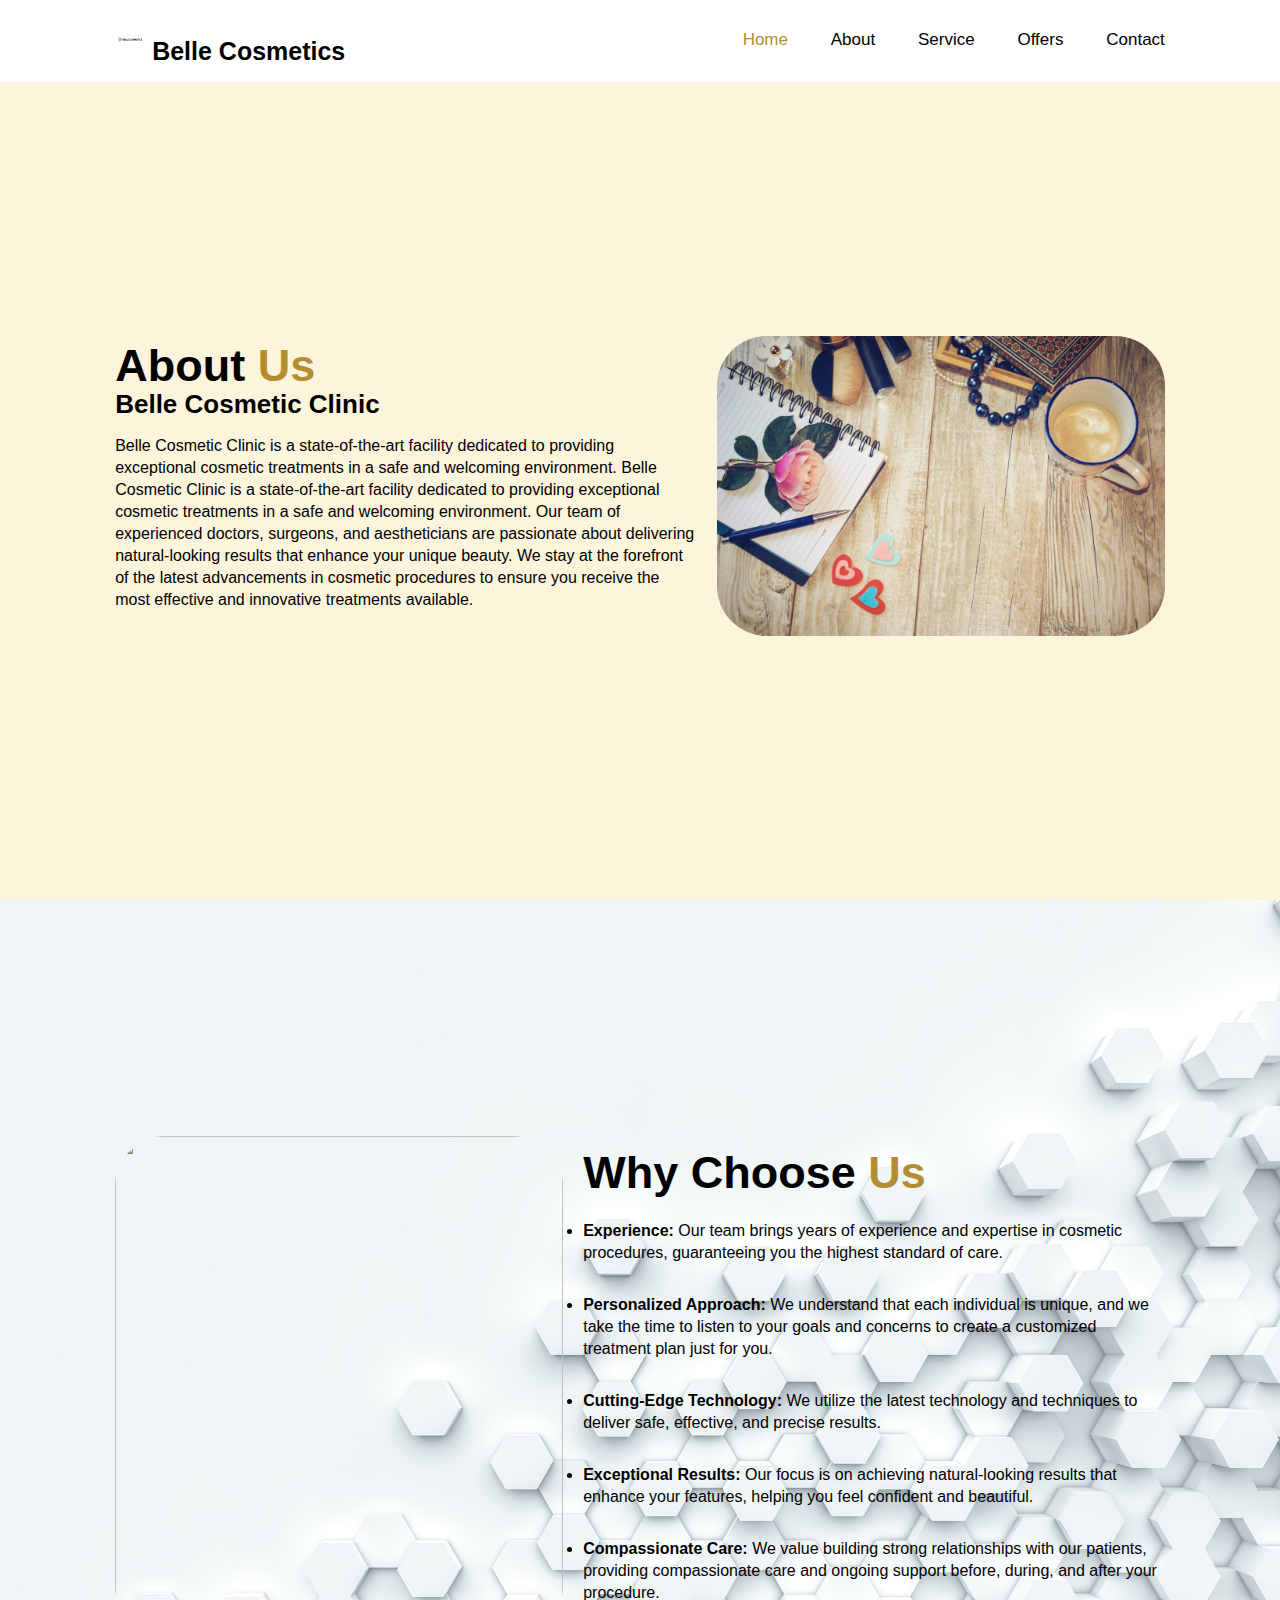
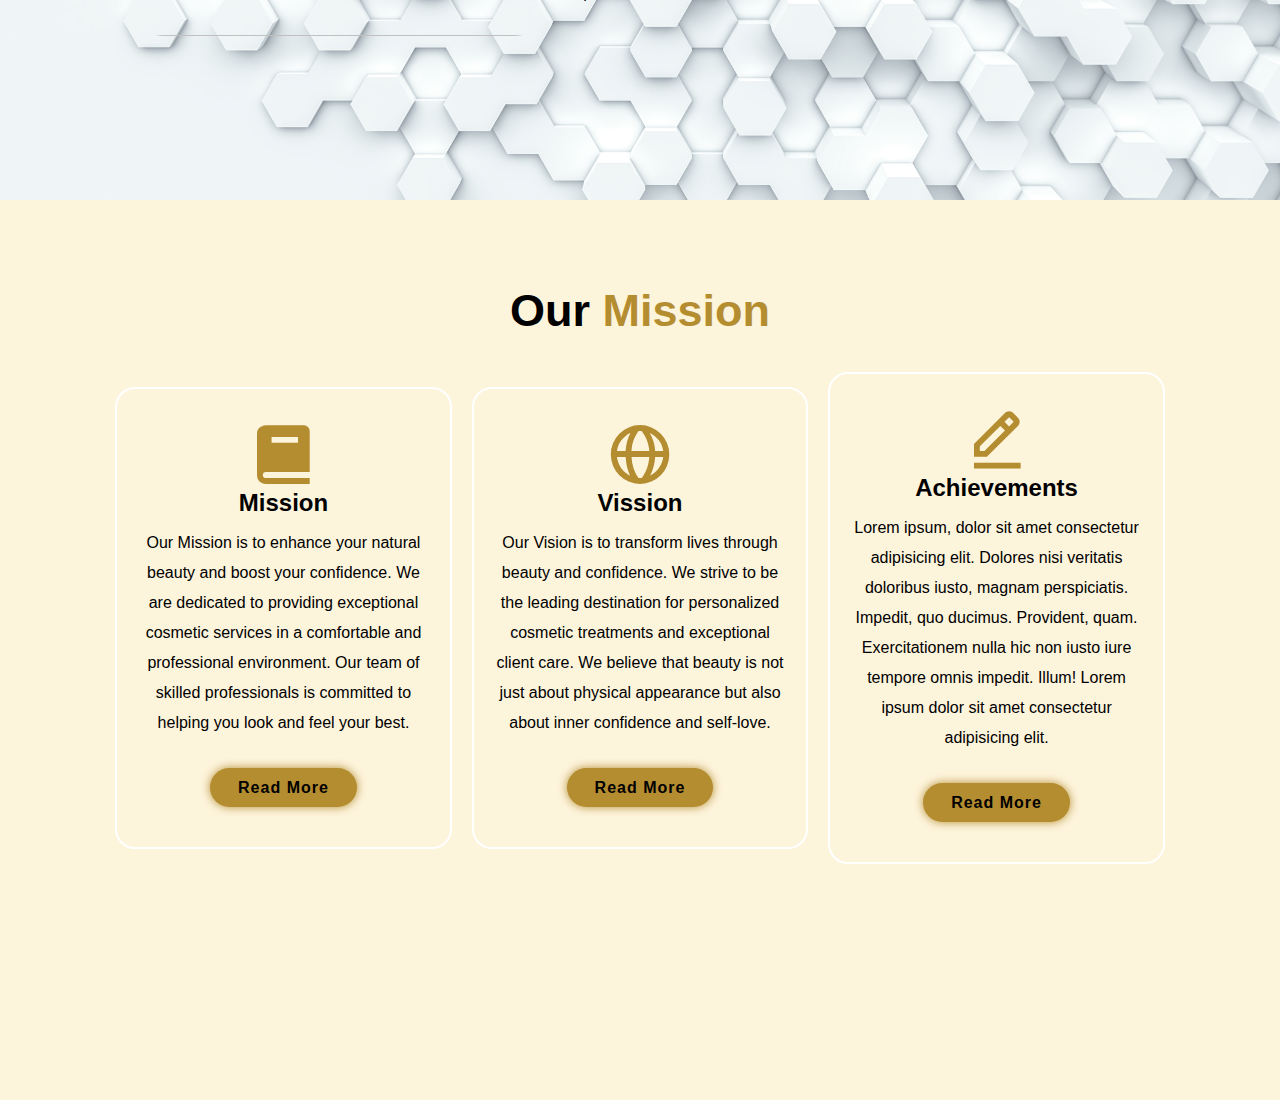
==== about.html @ c2bfbebe "logo updated" ====
<!DOCTYPE html>
<html lang="en" dir="ltr">

<head>
  <meta charset="UTF-8">
  <meta http-equiv="X-UA-Compatible" content="IE=edge">
  <meta name="viewport" content="width=device-width, initial-scale=1.0">
  <title>Cosmetics</title>
  <!-- STYLE SHEET -->
  <link rel="stylesheet" href="styles.css">
  <!-- icon -->
  <link href='https://unpkg.com/boxicons@2.1.4/css/boxicons.min.css' rel='stylesheet'>
  <!-- FONT ASSOM -->
  <script src="https://kit.fontawesome.com/459a147653.js" crossorigin="anonymous"></script>
</head>

<body>
   <header class="header">
  <a class="navbar-brand logo" href="#">
    <img src="images/BELLE COSMETICS.svg" width="30" height="40" class="d-inline-block align-top" alt="">
    Belle Cosmetics
  </a>



   <i class='bx bx-menu' id="menu-icon"></i>

    <nav class="navbar">
      <a href="index.html" class="active">Home</a>
      <a href="about.html">About</a>
      <a href="services.html">Service</a>
      <a href="offers.html">Offers</a>
      <a href="contact.html">Contact</a>
    </nav>
  </header> 
    


  <section class="about" id="about">


    <div class="about-content">
      <h2 class="heading">About <span>Us</span></h2>
      <h3>Belle Cosmetic Clinic</h3>
      <p>Belle Cosmetic Clinic is a state-of-the-art facility dedicated to providing exceptional cosmetic treatments 
        in a safe and welcoming environment. Belle Cosmetic Clinic is a state-of-the-art facility dedicated to providing exceptional cosmetic treatments
        in a safe and welcoming environment. Our team of experienced doctors, surgeons, and aestheticians are
        passionate about delivering natural-looking results that enhance your unique beauty. We stay at the
        forefront of the latest advancements in cosmetic procedures to ensure you receive the most effective
        and innovative treatments available.</p>
    </div>

    <div class="about-img">
      <img src="images/about2.jpg" alt="" height="300">
    </div>

  </section>


  <section class="about1" id="about1">

    <div class="about-img">
      <img src="images/about3.jpg" alt="" height="500">
    </div>

    <div class="about-content">
      <h2 class="heading">Why Choose <span>Us</span></h2>
      <ul>

      <li>      
        <b>Experience: </b> Our team brings years of experience and expertise in cosmetic procedures, guaranteeing 
        you the highest standard of care.
      </li>

      <li>
        <b>Personalized Approach:</b> We understand that each individual is unique, and we take the time to listen to 
        your goals and concerns to create a customized treatment plan just for you.
      </li>

      <li>
        <b>Cutting-Edge Technology:</b> We utilize the latest technology and techniques to deliver safe, effective, and 
        precise results.
      </li>

      <li>
        <b>Exceptional Results:</b> Our focus is on achieving natural-looking results that enhance your features, 
        helping you feel confident and beautiful.
      </li>

      <li>
        <b>Compassionate Care:</b> We value building strong relationships with our patients, providing compassionate 
        care and ongoing support before, during, and after your procedure.
      </li>

      </ul>
    </div>

   

  </section>

  <!-- mission section -->
  <!-- SAME CSS AS HOME PAGE -->
  <section class="services" id="services" style="background: var(--second-bg-color);">
    <h2 class="heading">Our <span>Mission</span></h2>

    <div class="services-container">
       <div class="services-box">
        <i class='bx bxs-book'></i>
        <h3>Mission</h3>

        <p>
          Our Mission is to enhance your natural beauty and boost your confidence.
           We are dedicated to providing exceptional cosmetic services in a comfortable and professional environment.
            Our team of skilled professionals is committed to helping you look and feel your best.
        </p>
        <a href="#home" class="btn">Read More</a>
      </div>

      <div class="services-box">
        <i class='bx bx-globe'></i>
        <h3>Vission</h3>

        <p>
          Our Vision is to transform lives through beauty and confidence.
           We strive to be the leading destination for personalized cosmetic treatments and exceptional client care.
           We believe that beauty is not just about physical appearance but also about inner confidence and self-love.
        </p>


        <a href="" class="btn">Read More</a>
      </div>
      <div class="services-box">
        <i class='bx bx-edit-alt'></i>
        <h3>Achievements</h3>

        <p>
          Lorem ipsum, dolor sit amet consectetur adipisicing elit. Dolores nisi veritatis doloribus iusto, magnam perspiciatis. 
          Impedit, quo ducimus. Provident, quam. Exercitationem nulla hic non iusto iure tempore omnis impedit. Illum!
          Lorem ipsum dolor sit amet consectetur adipisicing elit.
        </p>

        <a href="" class="btn">Read More</a>
      </div>
        
    </div>
  </section>

  <!-- footer  -->
<!--    
  <footer class="footer" style="background: var(--bg-color);" >
    <div class="footer-text">
      <p>Copyrights &copy; 2023 by Ahmed's Digital Studio | All Rights Reserved</p>
    </div>

    <div class="footer-icon">
      <a href="#about"><i class='bx bx-up-arrow-alt'></i></a>
    </div>

  </footer> -->


  <!-- scroll revial -->
  <script src="https://unpkg.com/scrollreveal"></script>

  <!-- typed js -->

  <script src="https://unpkg.com/typed.js@2.0.16/dist/typed.umd.js"></script>

  <!-- script section -->
  <script src="script.js"></script>


</body>
</html>
---- styles.css ----
* {
    margin: 0;
    padding: 0;
    box-sizing: border-box;
    text-decoration: none;
    border: none;
    outline: none;
    scroll-behavior: smooth;
    font-family: 'poppins', sans-serif;
}

:root{
    --bg-color: #fff;
    --second-bg-color:#fdf4dc;
    --text-color:#000;
    --main-color:#b58d31;
}

html {
    font-size: 62.5%;
    /* overflow: hidden; */
}

body {
    background: var(--bg-color);
    color:var(--text-color);
    line-height: 22px;
    /* font-family: "Mina", Sans-serif;
    font-weight: 600; */
}

.multiple-text{
    color: #b58d31;
}

section{
    min-height:100vh;
    padding: 10rem 9% 2rem;
}

.header{
    position:fixed;
    top:0;
    left:0;
    width:100%;
    padding: 2rem 9%;
    background:var(--bg-color);
    display: flex;
    justify-content:space-between;
    align-items:center;
    z-index: 100;
}

.header .sticky {
    border-bottom: .1rem solid rgba(0, 0, 0, .2);
}

.logo{
    font-size: 2.5rem;
    color: var(--text-color);
    font-weight: 600;
    cursor: default;
}

.navbar a {
    font-size: 1.7rem;
    color: var(--text-color);
    margin-left: 4rem;
    transition: .3s;
}

.navbar a:hover,
.navbar a.active
{
    color: var(--main-color);
}

#menu-icon{
    font-size: 3.6rem;
    color: var(--text-color);
    display: none;
}

.home{
    display: flex;
    justify-content: center;
    align-items: center;
    background-image: url(images/home-bg1.svg);
    background-size: cover;
}

.home-img img{
    width: 35vw;
    animation: floatImage 4s ease-in-out infinite;
    border-radius:30%;
}

@keyframes floatImage {
    0% {
        transform: translateY(0);
    }
    50% {
        transform: translateY(-2.4rem);
    }
    0% {
        transform: translateY(0);
    }
}

.home-content h3{
    font-size: 3.2rem;
    font-weight: 700;
    color:#b58d31;
}

.home-content h3:nth-of-type(2){
    margin-bottom: 2rem;
}

span{
    color: var(--main-color);
}

.home-content h1{
    font-size: 3.6rem;
    /* font-size: 2px; */
    font-weight: 700;
    line-height: 1.3;
}

.home-content p{
    font-size: 1.7rem;
    text-align: left;
}


.social-media a{
    display: inline-flex;
    justify-content: center;
    align-items: center;
    width: 4rem;
    height: 4rem;
    background: transparent;
    border: .2rem solid var(--main-color);
    border-radius: 50%;
    font-size: 2rem;
    color: var(--main-color);
    margin: 3rem 1.5rem 3rem 0;
    transition: .5s ease;
}

.social-media a:hover{
    background: var(--main-color);
    color: var(--second-bg-color);
    box-shadow: 0 0 1rem var(--main-color);
}


.btn{
    display: inline-flex;
    padding: 1rem 2.8rem;
    background: var(--main-color);
    border-radius: 4rem;
    box-shadow: 0 0 1rem var(--main-color);
    font-size: 1.6rem;
    color: var(--second-bg-color);
    letter-spacing: .1rem;
    font-weight: 600;
}


.btn:hover{
      box-shadow: none;
}

.about{
    display: flex;
    justify-content: center;
    align-items: center;
    gap: 2rem;
    background:var(--second-bg-color);
}

.about1{
    display: flex;
    justify-content: center;
    align-items: center;
    gap: 2rem;
    background:var(--bg-color);
    background-image: url(images/home-bg1.svg);
    background-size: cover;
}

.about-img img{
    width: 35vw;
    border-radius: 50px;
}

.heading{
    text-align: center;
    font-size: 4.5rem;
    /* color: #f1de75; */
}

.about-content h2{
    text-align: left;
    line-height: 1.2;
}

.about-content h3{
    font-size:2.6rem;
}

.about-content p {
    font-size: 1.6rem;
    margin: 2rem 0 3rem;
}

.about-content ul li {
    font-size: 1.6rem;
    margin: 2rem 0 3rem;
    /* line-height: 25px; */
}


/* HOME PAGE SERVICES */
.services{
    background-image: url(images/home-bg1.svg);
    background-size: cover;
}

.services h2{
    margin-bottom: 5rem;
}

.services-container{
    display: flex;
    justify-content:center;
    align-items: center;
    flex-wrap: wrap;
    gap: 2rem;
}

.services-container .services-box{
    flex: 1 1 25rem;
    background: var(--second-bg-color);
    padding: 3rem 2rem 4rem;
    border-radius: 2rem;
    text-align: center;
    border: .2rem solid var(--bg-color);
    transition: .5s ease;
    line-height: 1.2;
}

.services-container .services-box:hover{
    border-color: var(--main-color);
    transform: scale(1.02);

}

.services-box i{
    font-size: 7rem;
    color: var(--main-color);
}

.services-box h3{
    font-size:2.4rem;
}

.services-box p{
    line-height: 30px;
    font-size: 1.6rem;
    margin: 1rem 0 3rem;
}

.services-box a{
    color: #000;
}

.portfolio{
    background: var(--second-bg-color);
}

.portfolio h2 {
    margin-bottom: 4rem;
}

.portfolio-container {
    display: grid;
    grid-template-columns: repeat(3,1fr);
    align-items: center;
    gap: 2.5rem;
}

.portfolio-container .portfolio-box{
    position: relative;
    border-radius: 2rem;
    box-shadow: 0 0 1rem var(--bg-color);
    overflow: hidden;
    display: flex;
}

.portfolio-box img{
    width: 100%;
    transition: .5s ease;
    /* height: 100%; changed */
}

.portfolio-box:hover img{
    transform: scale(1.1);

}

.portfolio-box .portfolio-layer{
    position: absolute;
    bottom: 0;
    left: 0;
    width: 100%;
    height: 100%;
    background: linear-gradient(rgba(0,0,0,.1), var(--bg-color));
    color: #000;
    display: flex;
    justify-content: center;
    align-items: center;
    flex-direction: column;
    text-align: center;
    padding: 0 4rem;
    transform: translateY(100%);
    transition: .5s ease;

}

.portfolio-box:hover .portfolio-layer{
    transform: translateY(0);
}


.portfolio-layer h4 {
    font-size: 3rem;
    /* color: #f1de75; */
}

.portfolio-layer p {
    font-size: 1.6rem;
    margin: .3re 0 1rem;
    /* color:#b58d31 ; */
}

.portfolio-layer a {
    display: inline-flex;
    justify-content: center;
    align-items: center;
    width: 5rem;
    height: 5rem;
    background: var(--main-color);
    border-radius: 50%;
}

.portfolio-layer a i {
    font-size: 2rem;
    color: var(--second-bg-color);
}


.contact h2 {
    margin-bottom: 3rem;
}

.contact form{
    max-width: 70rem;
    margin: 1rem auto;
    text-align: center;
    margin-bottom: 3rem;
}

.contact form .input-box {
    display: flex;
    justify-content: space-between;
    flex-wrap: wrap;
}

.contact form .input-box input,
.contact form textarea{
    width: 100%;
    padding: 1.5rem;
    font-size: 1.6rem;
    color: var(--text-color);
    background: var(--second-bg-color);
    border-radius: .8rem;
    margin: .7rem 0;
}

.contact form .input-box input {
    width: 49%;
}

.contact form textarea {
    resize: none;
}

.contact form .btn{
    margin-top: 2rem;
    cursor: pointer;
}


.footer{
    display: flex;
    justify-content: space-between;
    align-items: center;
    flex-wrap: wrap;
    padding: 2rem 9%;
    background: var(--second-bg-color);
}

.footer-text p {
    font-size: 1.6rem;
}

.footer-icon a {
    display: inline-flex;
    justify-content: center;
    align-items: center;
    padding: .8rem;
    background: var(--main-color);
    border-radius: .8rem;
    transition: .2s ease;
}

.footer-icon a:hover {
    box-shadow: 0 0 1rem var(--main-color);
}

.footer-icon a i {
    font-size: 2.4rem;
    color:var(--second-bg-color);
}



@media (max-width: 1200px){
    html{
        font-size: 55%;
    }
}

@media (max-width: 991px) {
    .header {
        padding: 2rem 3%;
    }

    section {
        padding: 10rem 3% 2rem;
    }

    .services{
        padding-bottom: 7rem;
    }

    .portfolio {
        padding-bottom: 7rem;
    }

    .contact {
        min-height: auto;
    }

    .footer {
        padding:  2rem 3%;
    }
}

@media (max-width: 768px){
    #menu-icon {
        display: block;
        height: 55px;
        width: 55px;
        padding-right: 20px;
    }

    .navbar {
        position: absolute;
        top: 100%;
        left: 0;
        width: 100%;
        padding: 1rem 3%;
        background: var(--bg-color);
        border-top: .1rem solid rgba(0, 0, 0, .2);
        box-shadow: 0 .5rem 1rem rgba(0, 0, 0, .2);
        display:none;
    }

    .active{
        display:block;
    }

    .navbar a {
        display:block;
        font-size: 2rem;
        margin: 3rem 0;
    }

    .home{
        flex-direction: column;
    }
    .home-content h3 {
        font-size: 2.6rem;
    }

    .home-content h1 {
        font-size: 5rem;
    }

    .home-img img {
        width: 70vw;
        margin-top: 4rem;
    }

    .about {
        flex-direction: column;
    }

    .about1 {
        flex-direction: column;
    }

    .services1{
        flex-direction: column;
    }

    .about img {
        width: 70vw;
        margin-top: 4rem;
    }

    .services h2{
        margin-bottom:3rem;
    }

    .portfolio h2 {
        margin-bottom: 3rem;
    }

    .portfolio-container{
        grid-template-columns: repeat(2, 1fr);
    }
}

@media (max-width: 617px) {
    .portfolio-container{
        grid-template-columns: 1fr;
    }
}

@media (max-width: 450px) {
    html{
        font-size: 50%;
    }

   .contact form .input-box input {
    width: 100%;
   }
}

@media (max-width: 365px) {
     .home-img img {
        width: 90vw;
     }

     .about-img img {
        width: 90vw;
     }

     .footer {
        flex-direction: column-reverse;
     }

     .footer p {
        text-align: center;
        margin-top: 2rem;
     }
}






/* SEVICESPAGE SECTION */

.services1{
    display: flex;
    justify-content: center;
    align-items: center;
    gap: 2rem;
    background:var(--second-bg-color);
}

.service-img img{
    width: 35vw;
    border-radius: 50px;
} 

.service-content h2{
    text-align: left;
    line-height: 1.2;
    font-size:3.8rem ;
}

.service-content h3{
    font-size:2.6rem;
    line-height: 1.2;
}

.service-content p {
    font-size: 1.6rem;
    margin: 2rem 0 3rem;
}

.service-content ul li {
    font-size: 1.6rem;
    margin: 2rem 0 3rem;
    /* line-height: 25px; */
}
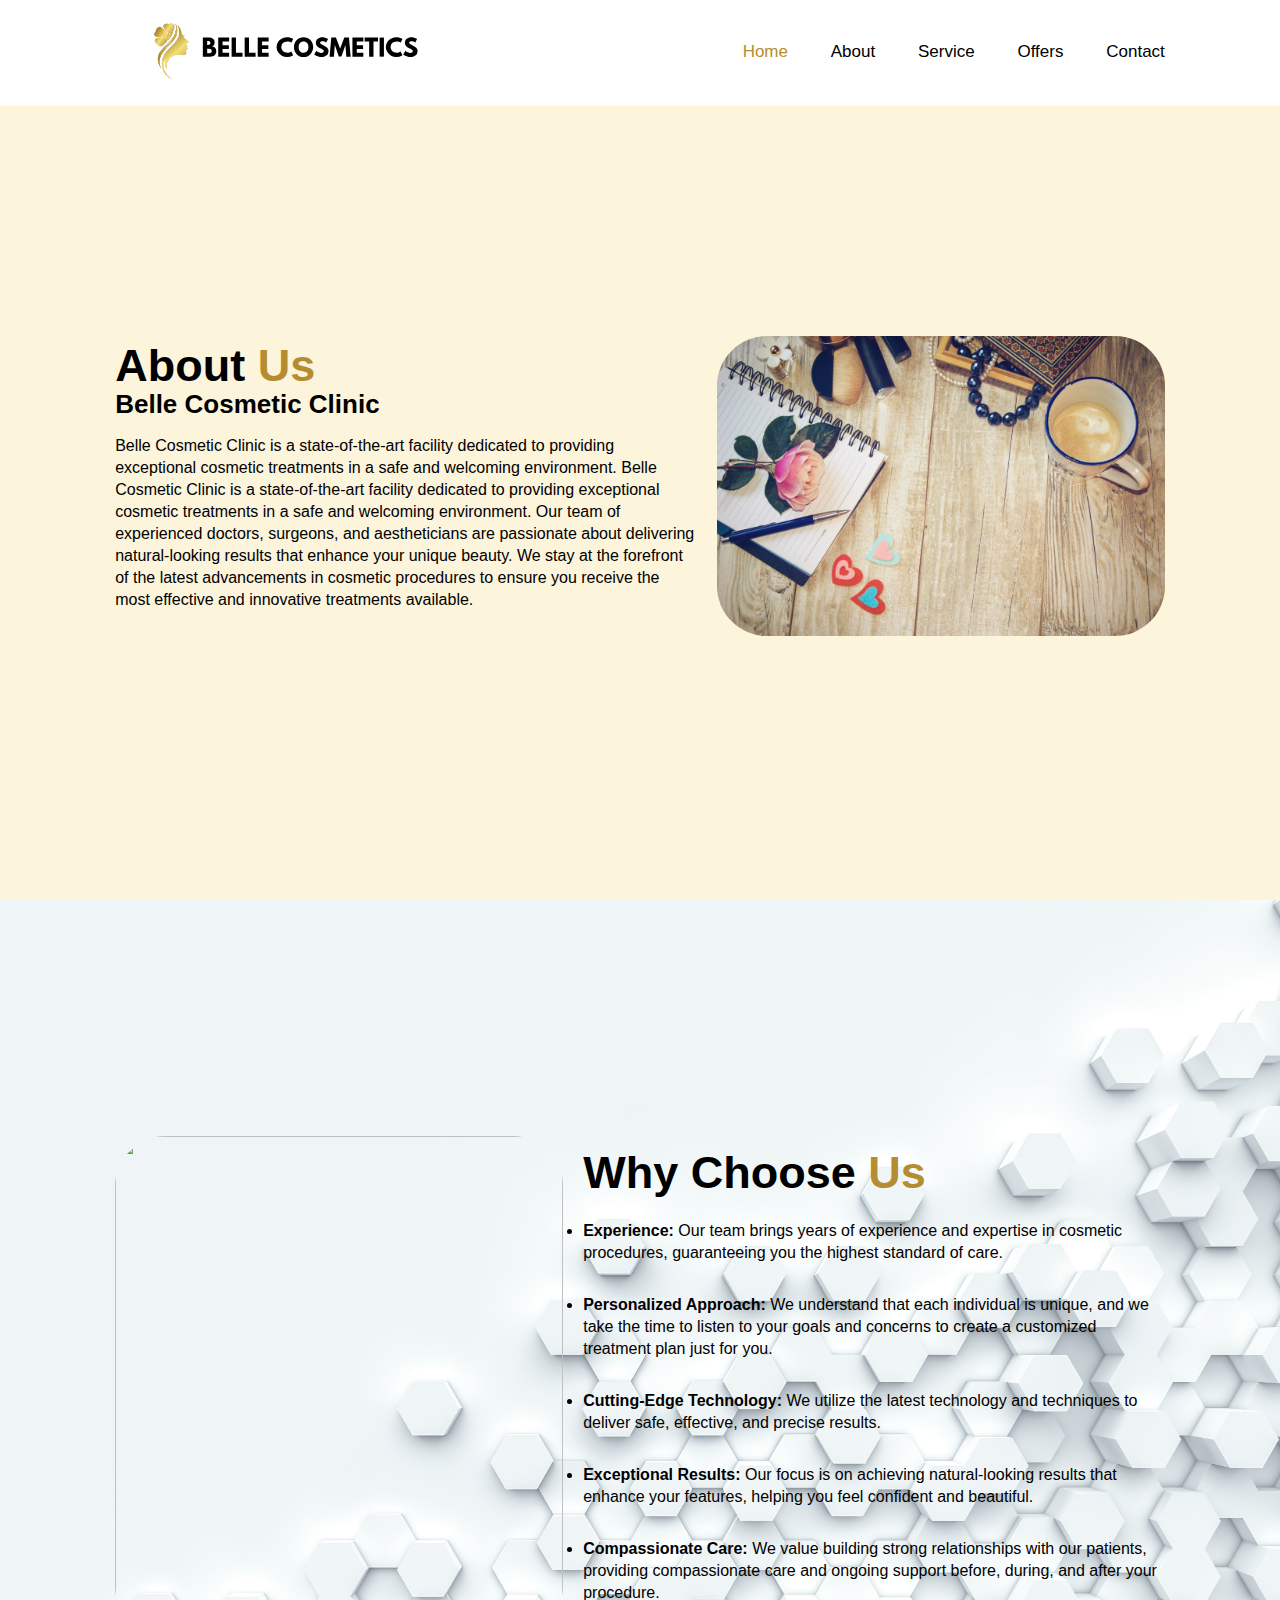
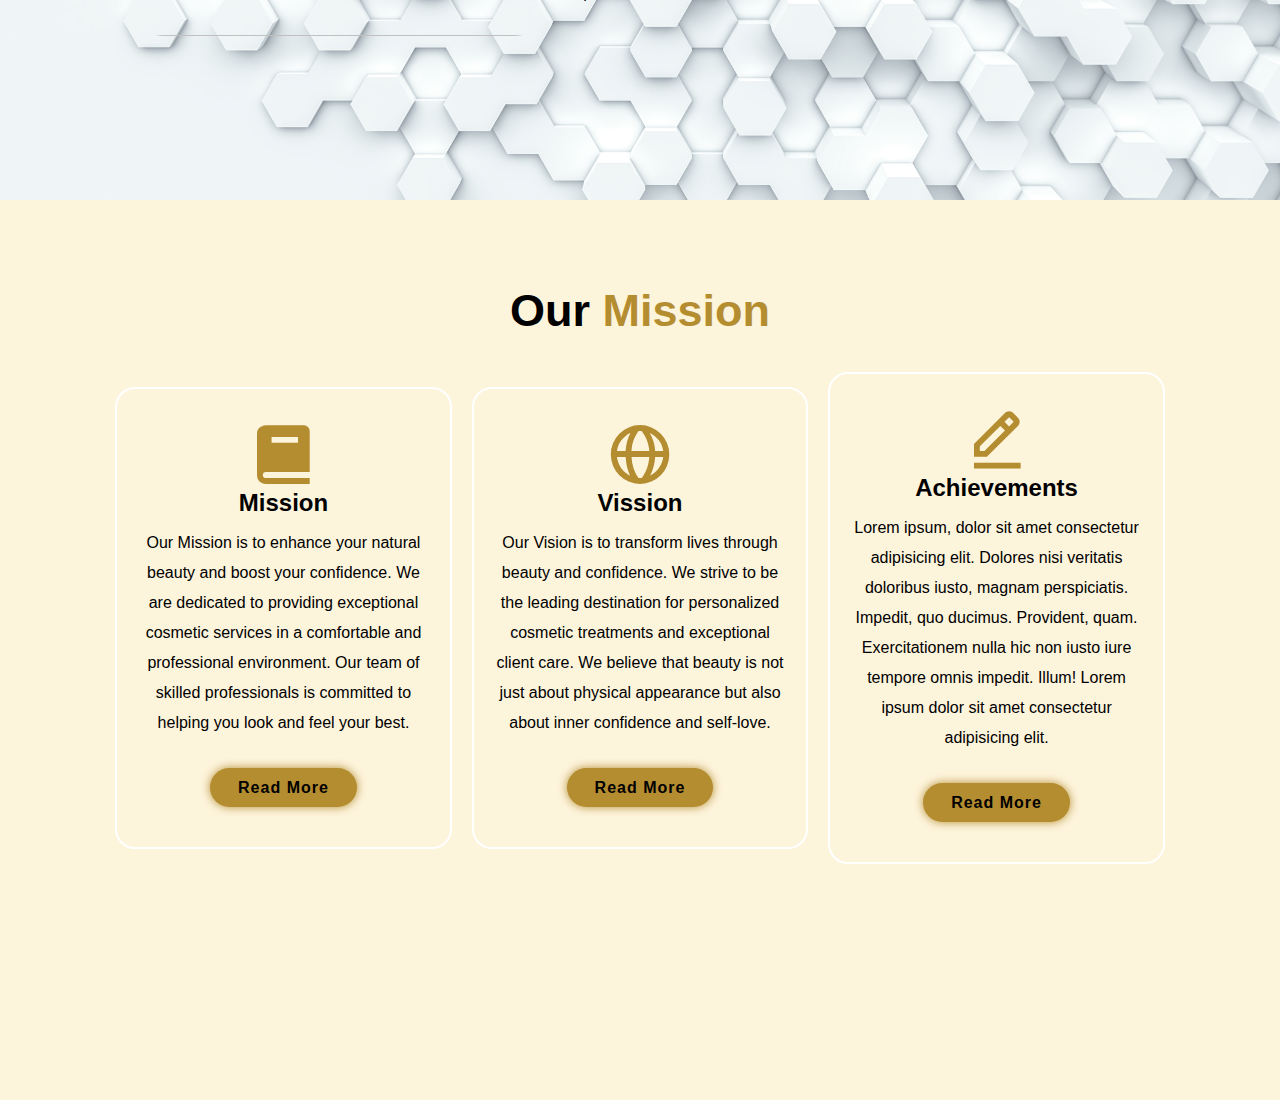
==== commit febb6c0f: "logo updated" ====
--- a/about.html
+++ b/about.html
@@ -17,8 +17,7 @@
 <body>
    <header class="header">
   <a class="navbar-brand logo" href="#">
-    <img src="images/BELLE COSMETICS.svg" width="30" height="40" class="d-inline-block align-top" alt="">
-    Belle Cosmetics
+         <img src="images/BELLE COSMETICS.svg" alt=""  class="d-inline-block align-text-top">
   </a>
 
 
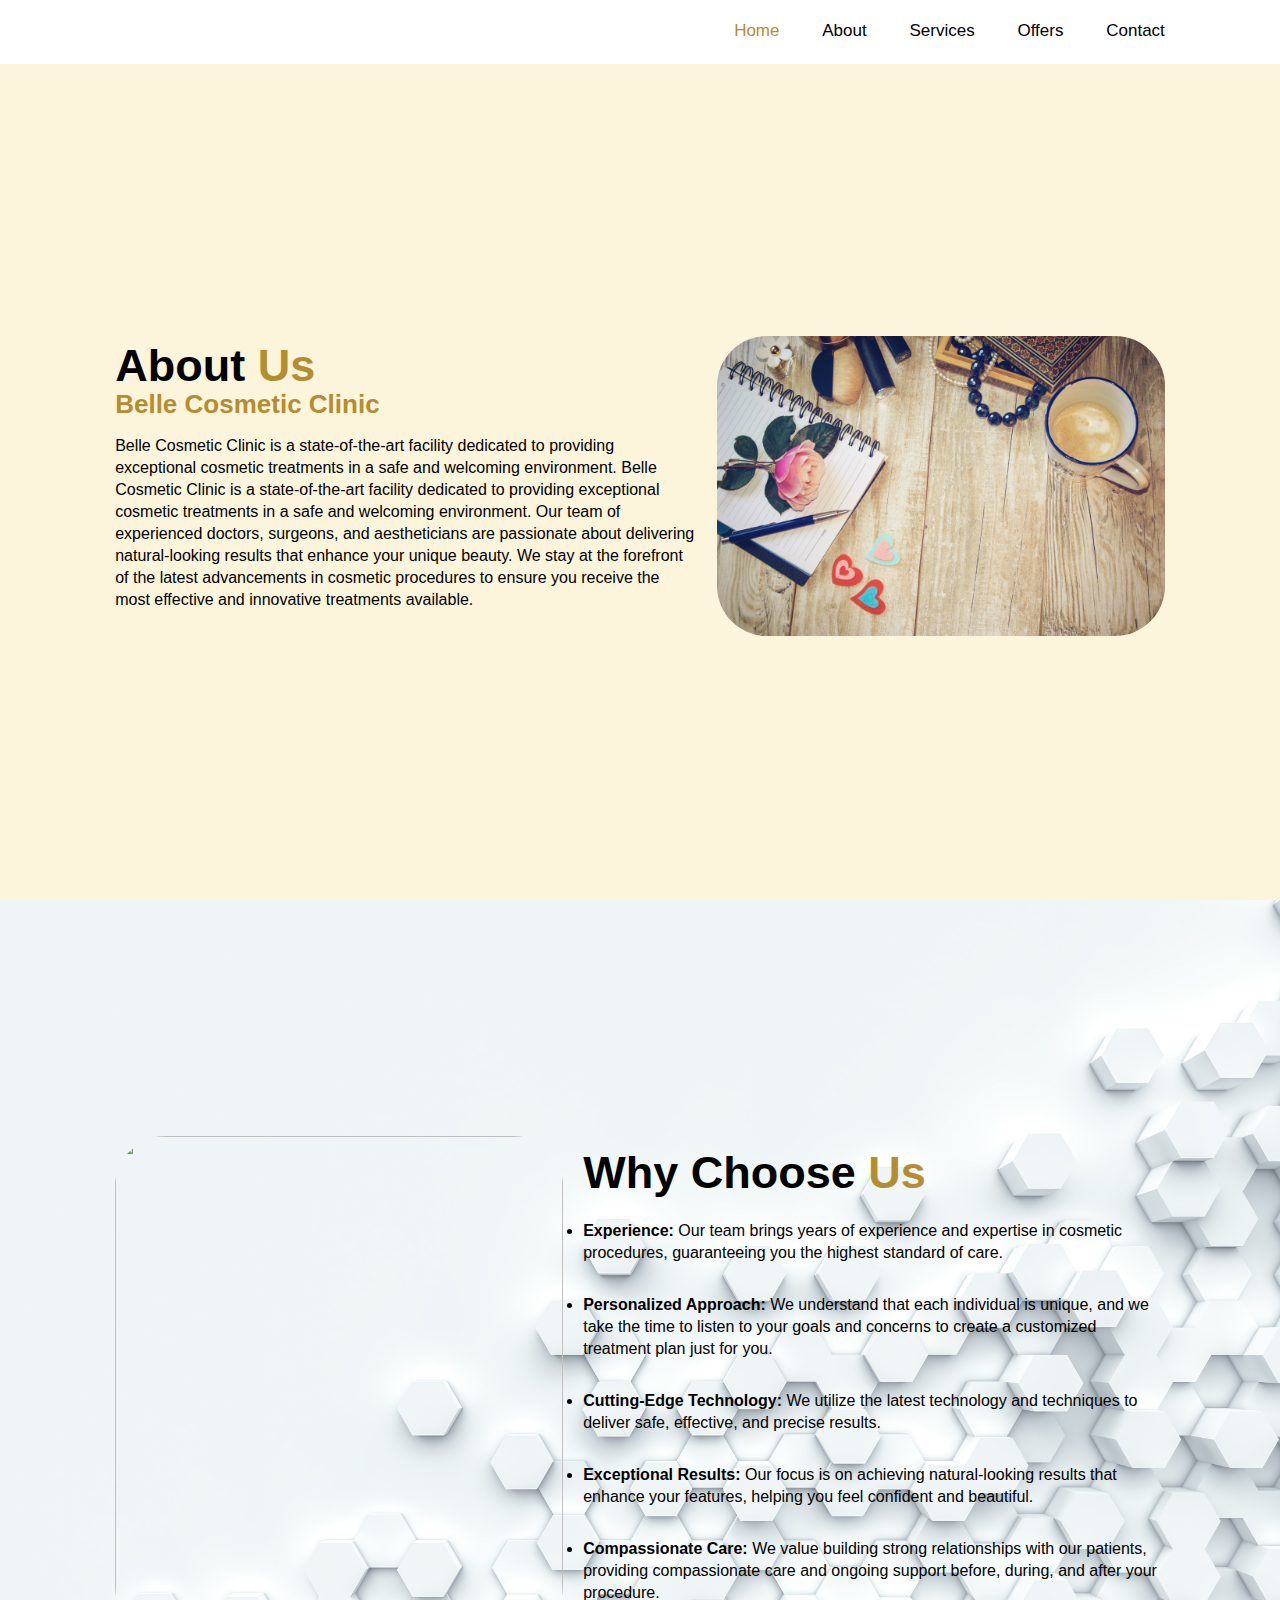
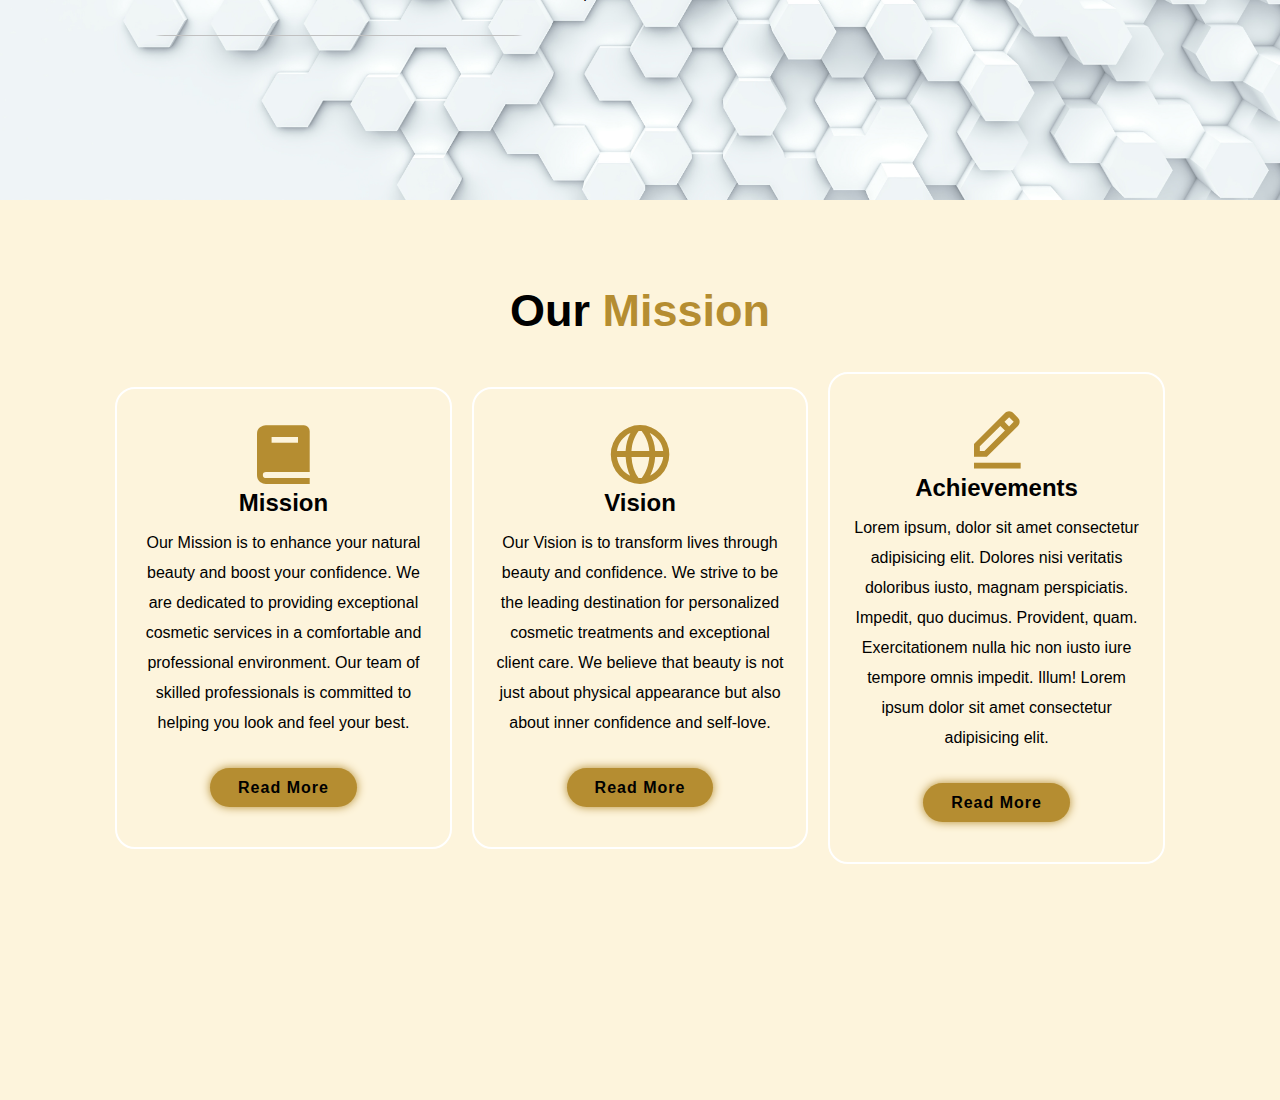
==== commit 63759772: "Update about.html" ====
--- a/about.html
+++ b/about.html
@@ -17,7 +17,7 @@
 <body>
    <header class="header">
   <a class="navbar-brand logo" href="#">
-         <img src="images/BELLE COSMETICS.svg" alt=""  class="d-inline-block align-text-top">
+    <img src="images/BELLE COSMETIC.svg" alt=""  class="d-inline-block align-text-top">
   </a>
 
 
@@ -27,7 +27,7 @@
     <nav class="navbar">
       <a href="index.html" class="active">Home</a>
       <a href="about.html">About</a>
-      <a href="services.html">Service</a>
+      <a href="services.html">Services</a>
       <a href="offers.html">Offers</a>
       <a href="contact.html">Contact</a>
     </nav>
@@ -40,7 +40,7 @@
 
     <div class="about-content">
       <h2 class="heading">About <span>Us</span></h2>
-      <h3>Belle Cosmetic Clinic</h3>
+      <h3 style="color: #b58d31;">Belle Cosmetic Clinic</h3>
       <p>Belle Cosmetic Clinic is a state-of-the-art facility dedicated to providing exceptional cosmetic treatments 
         in a safe and welcoming environment. Belle Cosmetic Clinic is a state-of-the-art facility dedicated to providing exceptional cosmetic treatments
         in a safe and welcoming environment. Our team of experienced doctors, surgeons, and aestheticians are
@@ -118,7 +118,7 @@
 
       <div class="services-box">
         <i class='bx bx-globe'></i>
-        <h3>Vission</h3>
+        <h3>Vision</h3>
 
         <p>
           Our Vision is to transform lives through beauty and confidence.
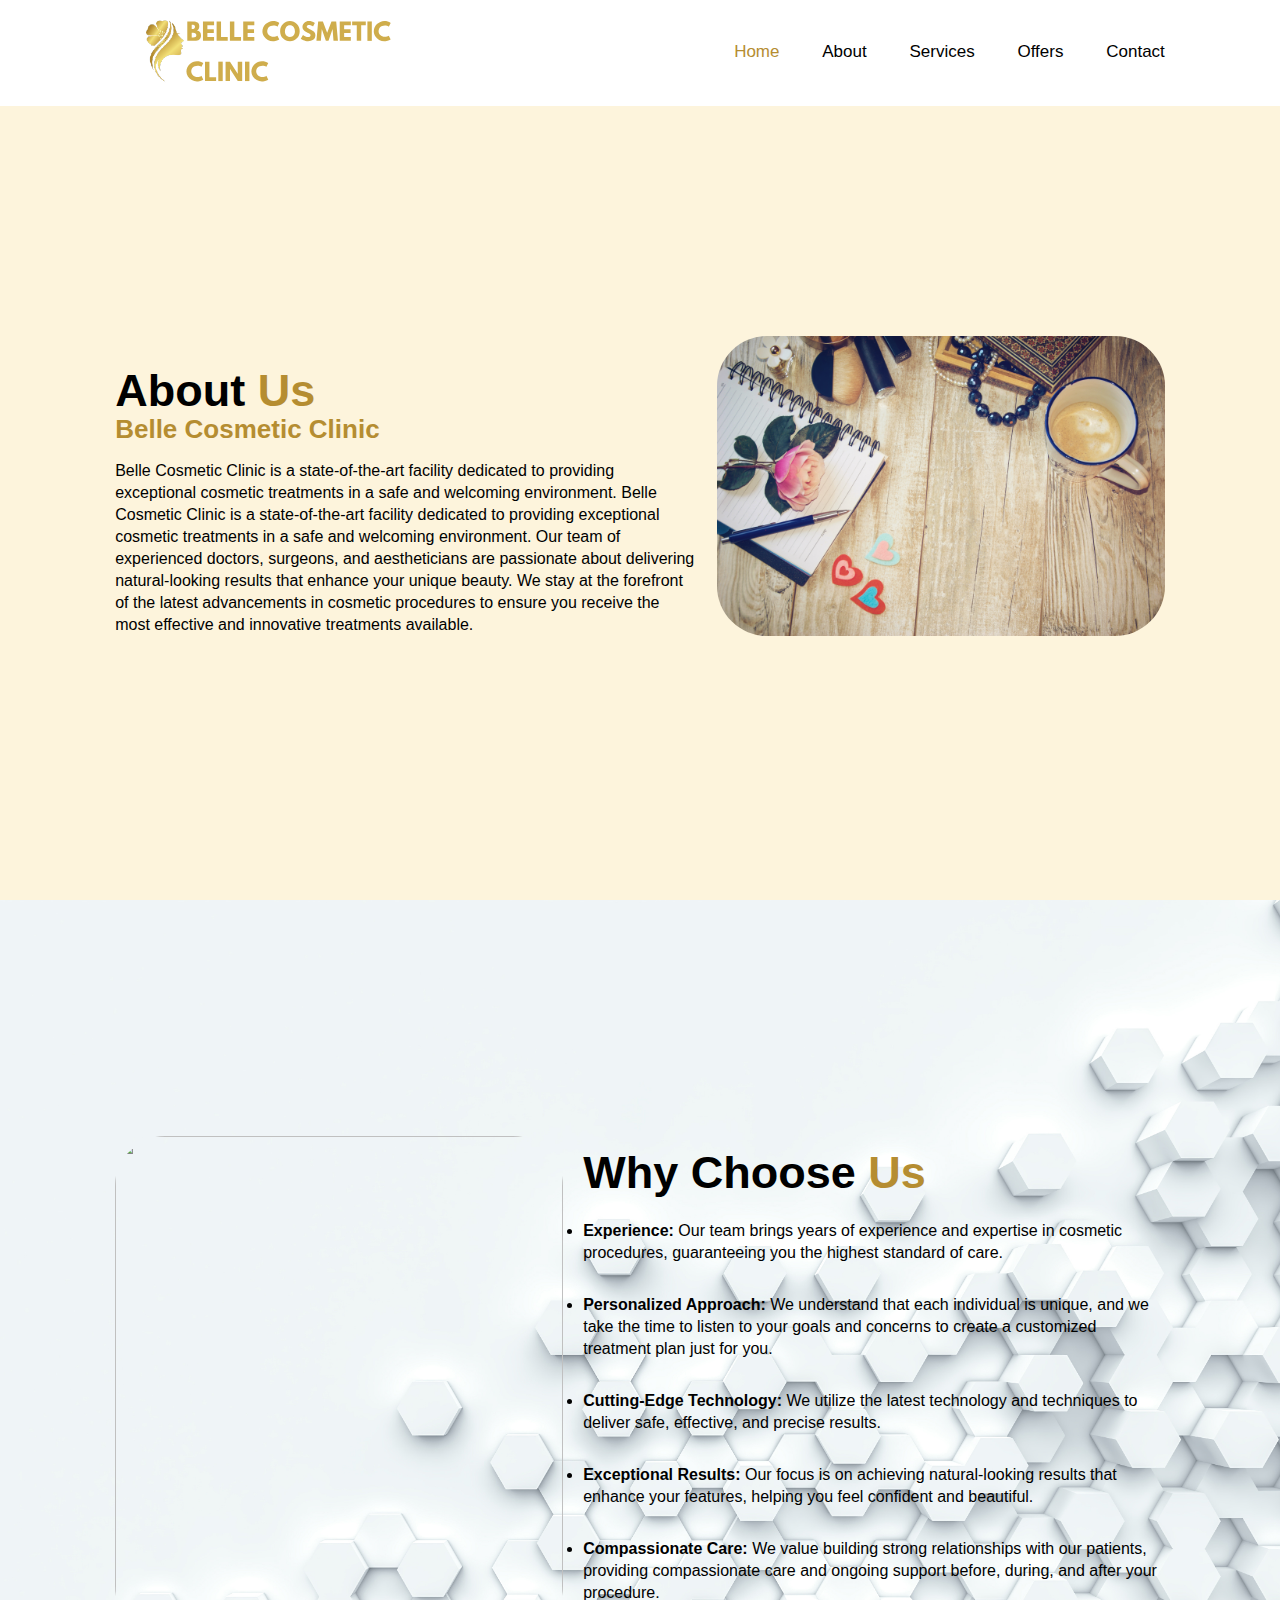
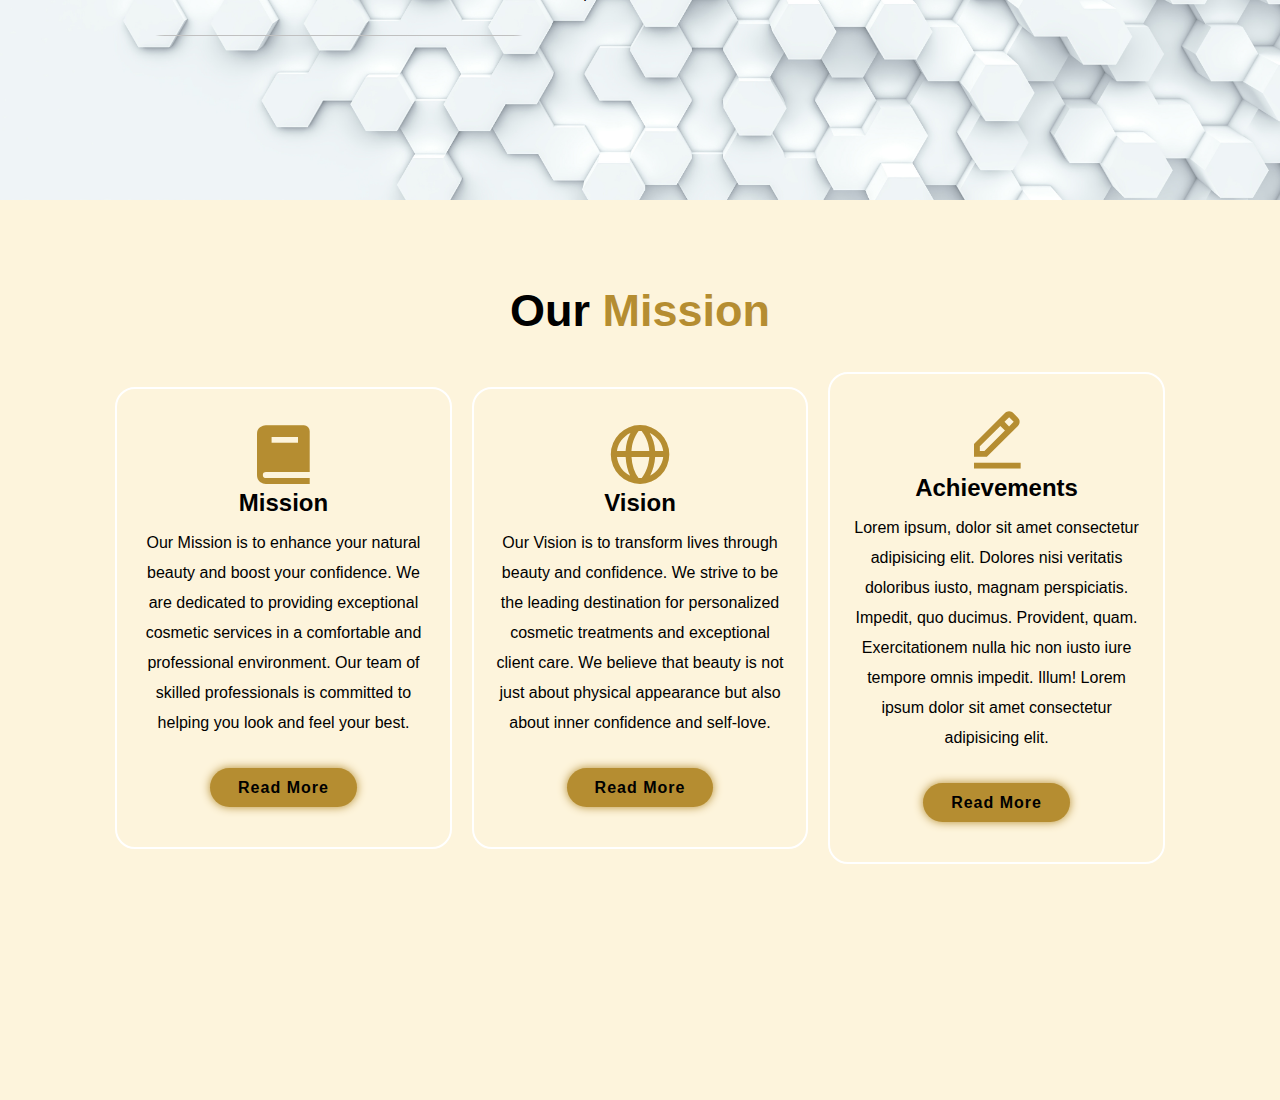
==== commit 328d3ec0: "heading changes" ====
--- a/about.html
+++ b/about.html
@@ -39,7 +39,7 @@
 
 
     <div class="about-content">
-      <h2 class="heading">About <span>Us</span></h2>
+      <h2 class="heading" style="margin-top:50px;">About <span>Us</span></h2>
       <h3 style="color: #b58d31;">Belle Cosmetic Clinic</h3>
       <p>Belle Cosmetic Clinic is a state-of-the-art facility dedicated to providing exceptional cosmetic treatments 
         in a safe and welcoming environment. Belle Cosmetic Clinic is a state-of-the-art facility dedicated to providing exceptional cosmetic treatments
--- a/styles.css
+++ b/styles.css
@@ -126,6 +126,7 @@
     /* font-size: 2px; */
     font-weight: 700;
     line-height: 1.3;
+    color: #b58d31;
 }
 
 .home-content p{
@@ -508,7 +509,7 @@
     }
 
     .home-content h1 {
-        font-size: 5rem;
+        font-size: 4rem;
     }
 
     .home-img img {
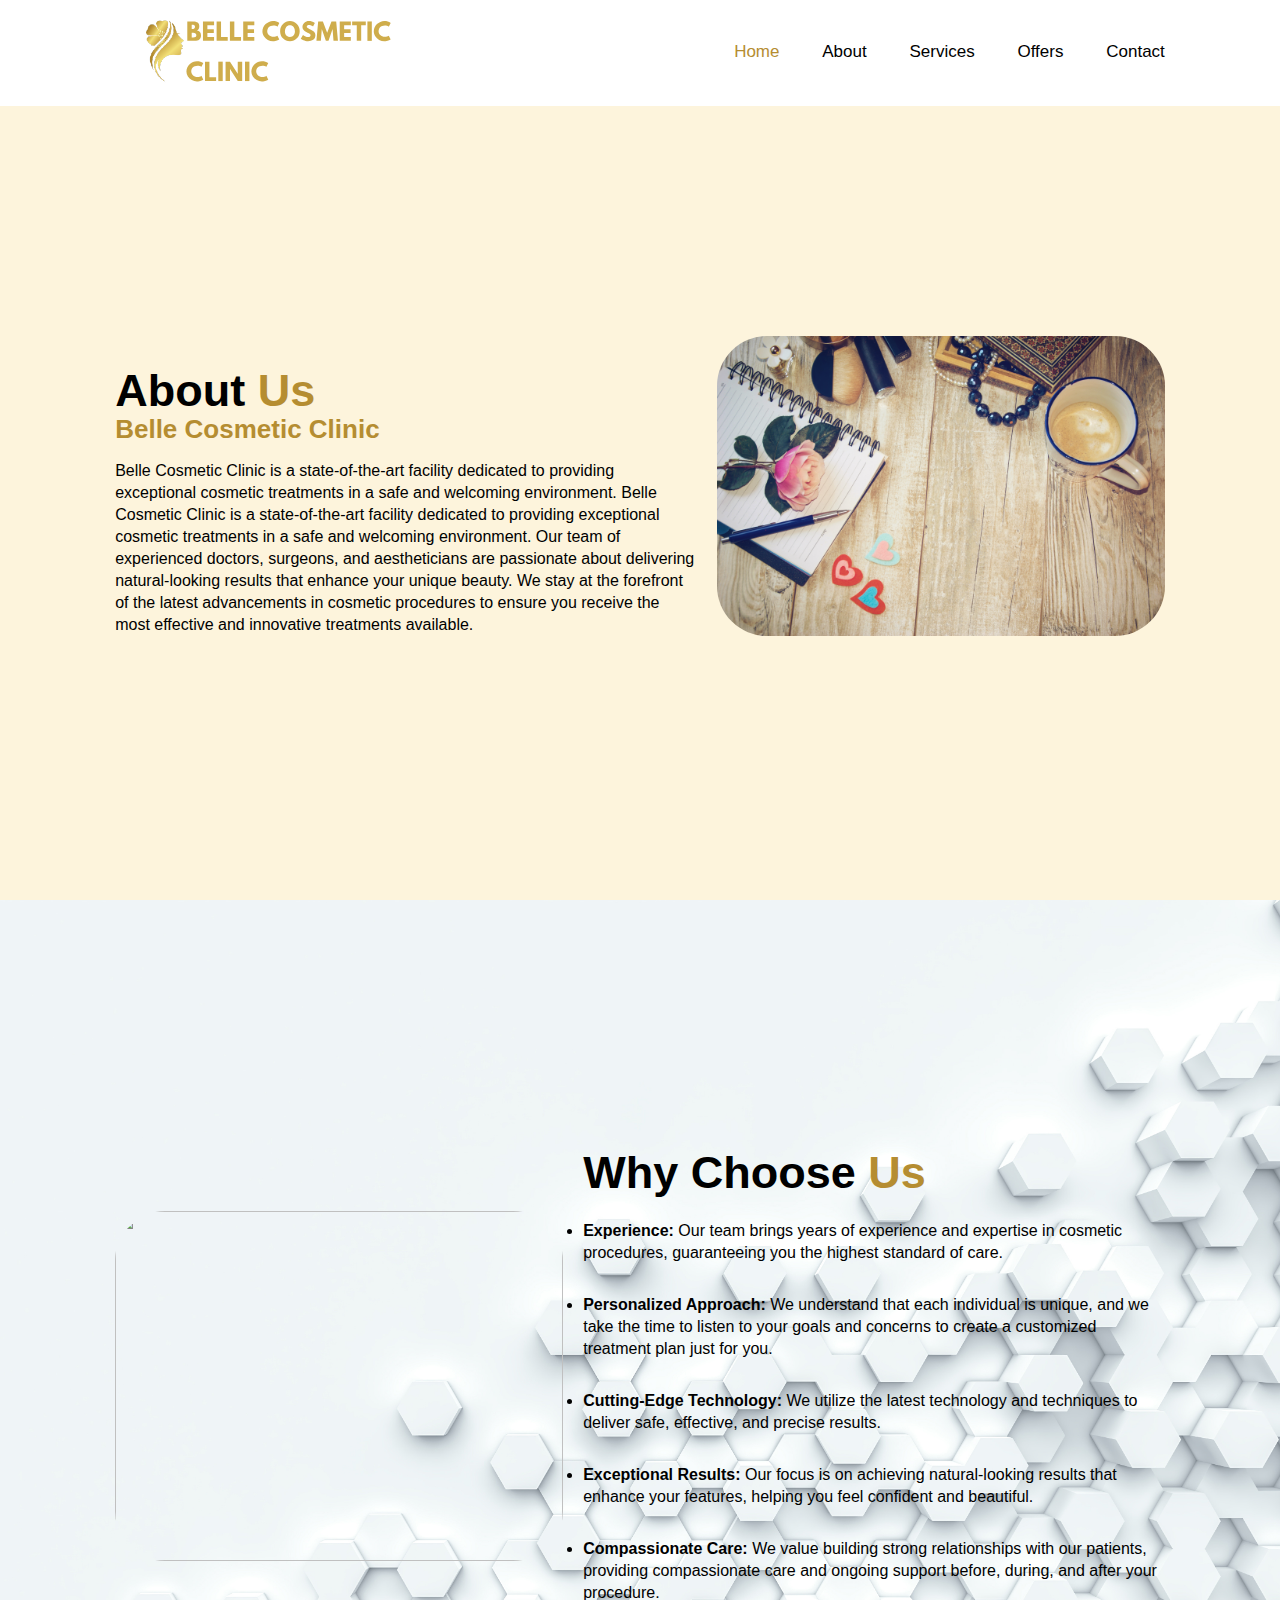
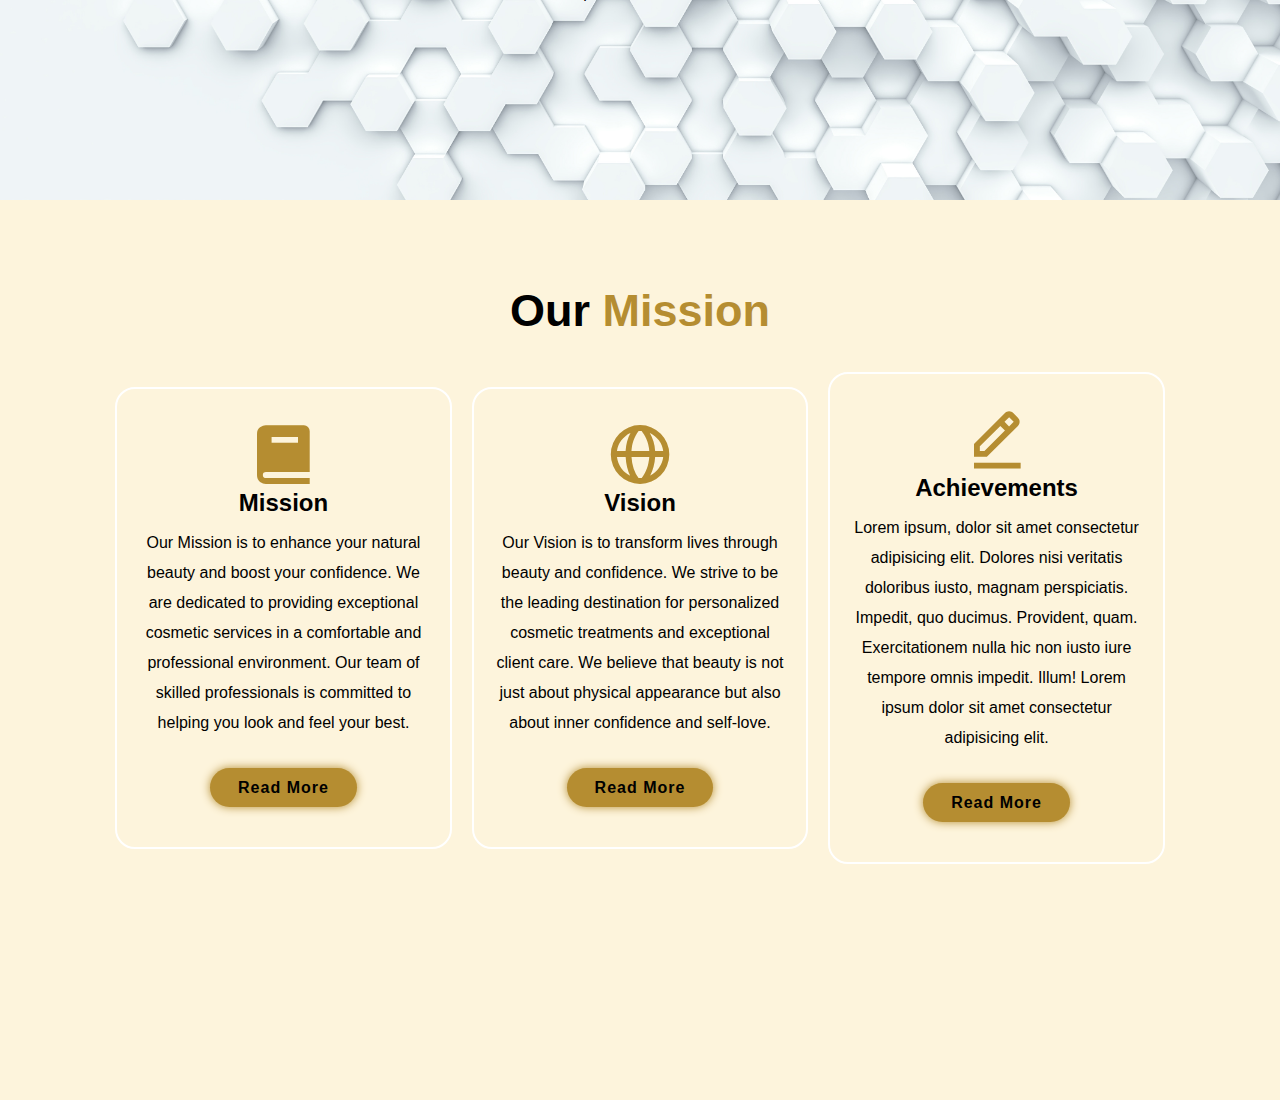
==== commit 6e8b02bc: "about img" ====
--- a/about.html
+++ b/about.html
@@ -16,7 +16,7 @@
 
 <body>
    <header class="header">
-  <a class="navbar-brand logo" href="#">
+  <a class="navbar-brand logo" href="index.html">
     <img src="images/BELLE COSMETIC.svg" alt=""  class="d-inline-block align-text-top">
   </a>
 
@@ -59,7 +59,7 @@
   <section class="about1" id="about1">
 
     <div class="about-img">
-      <img src="images/about3.jpg" alt="" height="500">
+      <img src="images/about3.jpg" alt="" height="350">
     </div>
 
     <div class="about-content">
--- a/styles.css
+++ b/styles.css
@@ -362,6 +362,10 @@
     color: var(--second-bg-color);
 }
 
+.contact{
+    background-image: url(images/home-bg1.svg);
+    background-size: cover;
+}
 
 .contact h2 {
     margin-bottom: 3rem;
@@ -533,7 +537,10 @@
         width: 70vw;
         margin-top: 4rem;
     }
-
+     .about1 img {
+        width: 70vw;
+        margin-top: 4rem;
+    }
     .services h2{
         margin-bottom:3rem;
     }
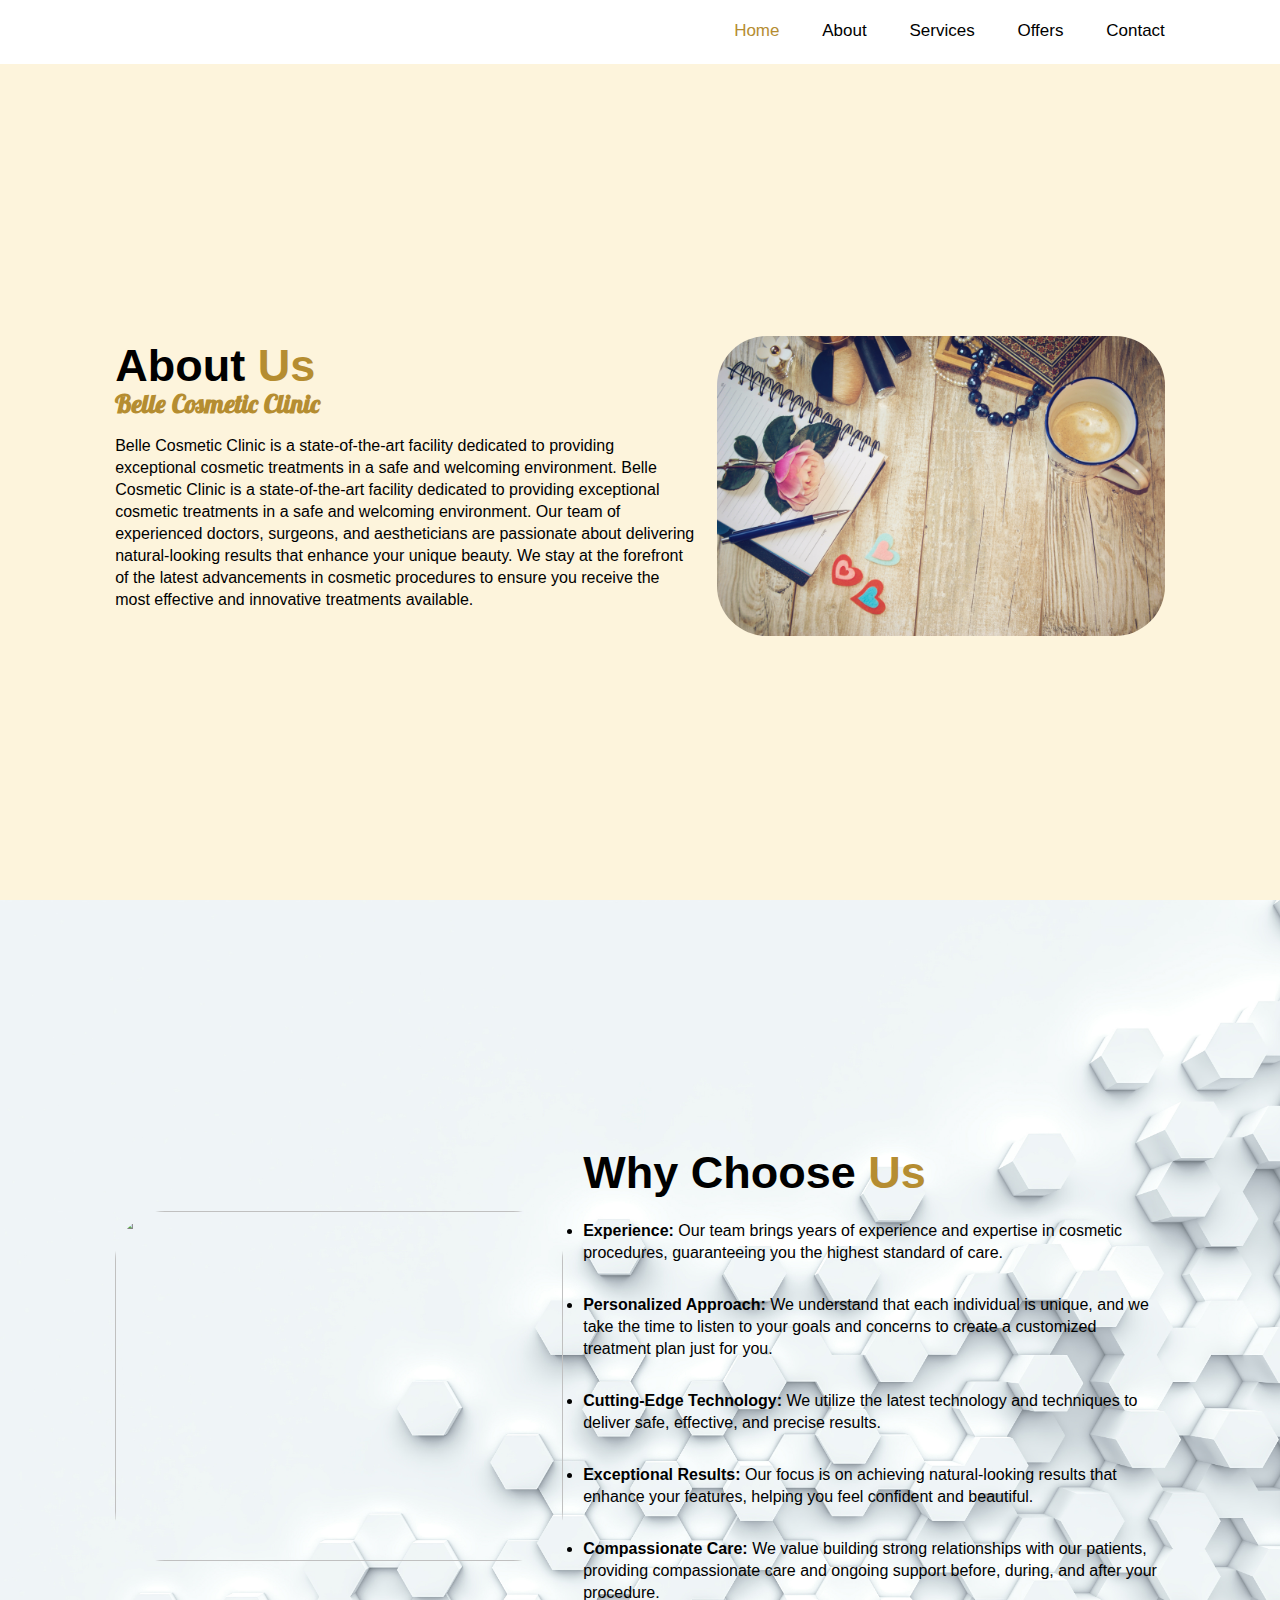
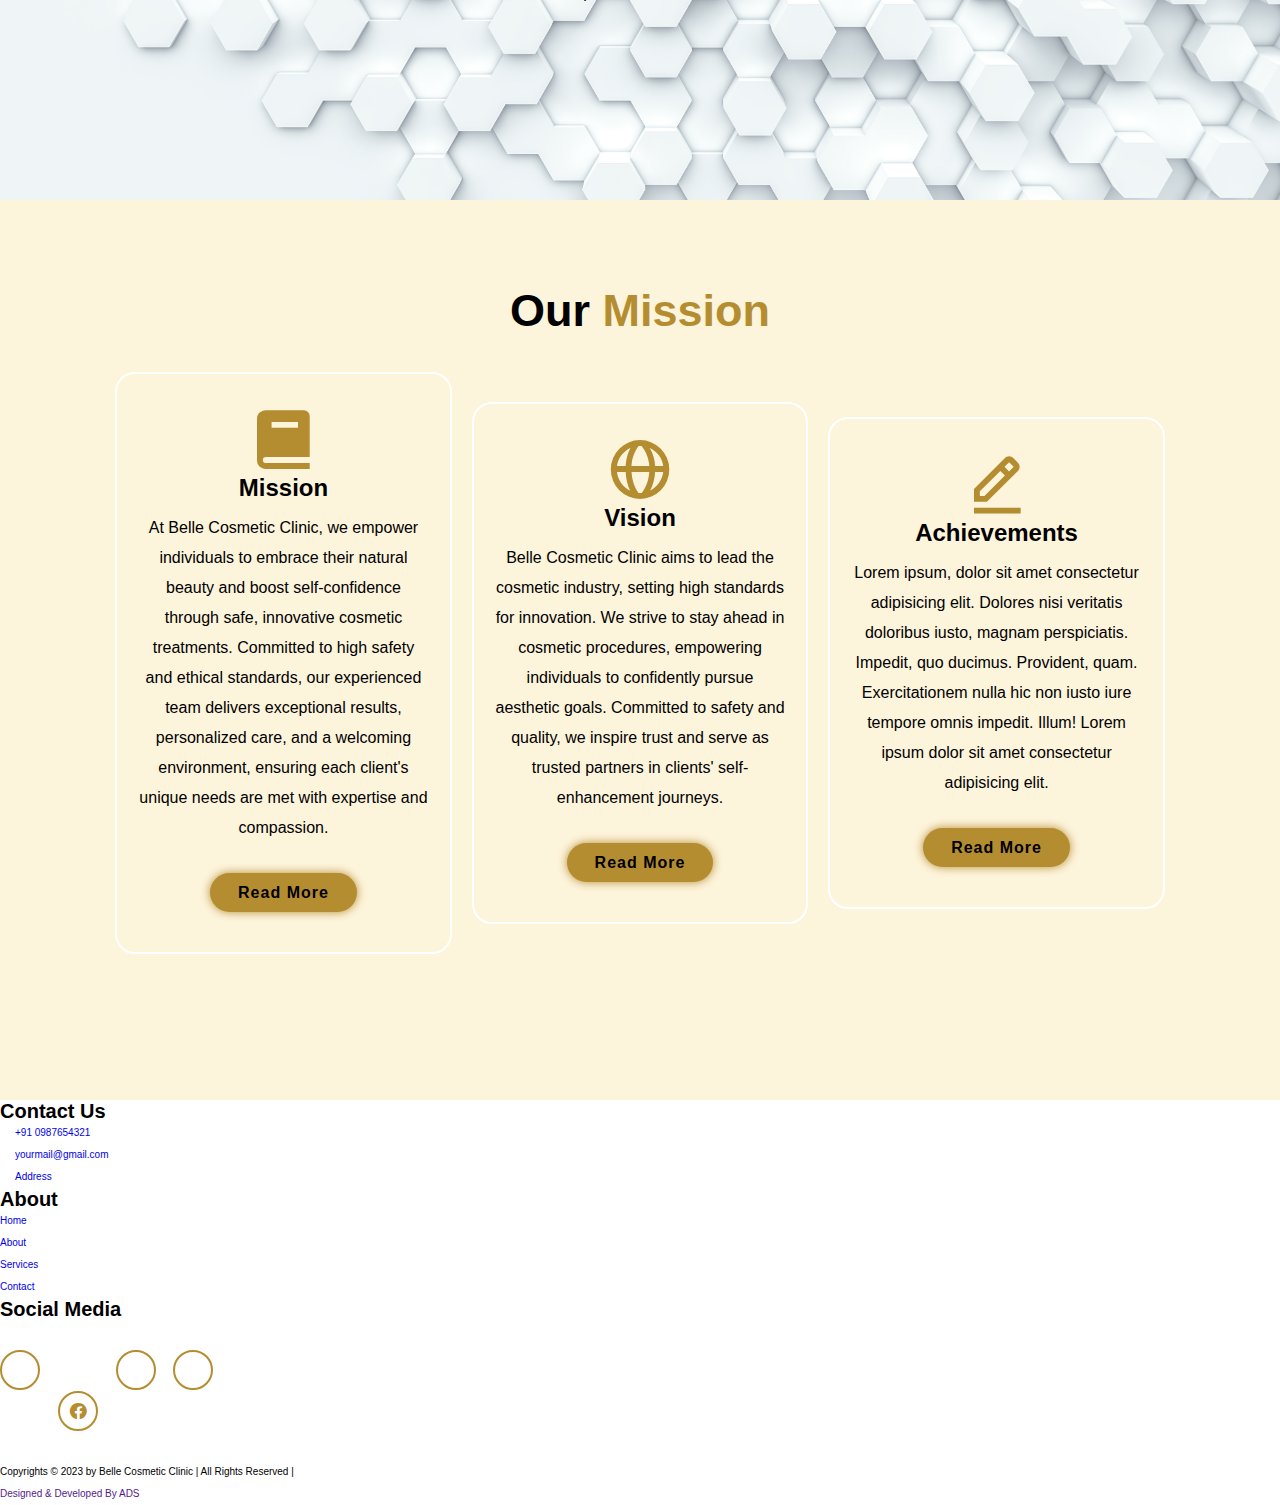
==== commit 87bc331a: "logo-font" ====
--- a/about.html
+++ b/about.html
@@ -12,12 +12,19 @@
   <link href='https://unpkg.com/boxicons@2.1.4/css/boxicons.min.css' rel='stylesheet'>
   <!-- FONT ASSOM -->
   <script src="https://kit.fontawesome.com/459a147653.js" crossorigin="anonymous"></script>
+
+  
+  <link rel="preconnect" href="https://fonts.googleapis.com">
+  <link rel="preconnect" href="https://fonts.gstatic.com" crossorigin>
+  <link href="https://fonts.googleapis.com/css2?family=Lobster&display=swap" rel="stylesheet">
+
 </head>
+
 
 <body>
    <header class="header">
   <a class="navbar-brand logo" href="index.html">
-    <img src="images/BELLE COSMETIC.svg" alt=""  class="d-inline-block align-text-top">
+    <img src="images/BELLE COSMETIC1.svg" alt=""  class="d-inline-block align-text-top">
   </a>
 
 
@@ -39,8 +46,8 @@
 
 
     <div class="about-content">
-      <h2 class="heading" style="margin-top:50px;">About <span>Us</span></h2>
-      <h3 style="color: #b58d31;">Belle Cosmetic Clinic</h3>
+      <h2 class="heading">About <span>Us</span></h2>
+      <h3 style="color: #b58d31;font-family: 'Lobster', cursive;">Belle Cosmetic Clinic</h3>
       <p>Belle Cosmetic Clinic is a state-of-the-art facility dedicated to providing exceptional cosmetic treatments 
         in a safe and welcoming environment. Belle Cosmetic Clinic is a state-of-the-art facility dedicated to providing exceptional cosmetic treatments
         in a safe and welcoming environment. Our team of experienced doctors, surgeons, and aestheticians are
@@ -109,9 +116,7 @@
         <h3>Mission</h3>
 
         <p>
-          Our Mission is to enhance your natural beauty and boost your confidence.
-           We are dedicated to providing exceptional cosmetic services in a comfortable and professional environment.
-            Our team of skilled professionals is committed to helping you look and feel your best.
+          At Belle Cosmetic Clinic, we empower individuals to embrace their natural beauty and boost self-confidence through safe, innovative cosmetic treatments. Committed to high safety and ethical standards, our experienced team delivers exceptional results, personalized care, and a welcoming environment, ensuring each client's unique needs are met with expertise and compassion.
         </p>
         <a href="#home" class="btn">Read More</a>
       </div>
@@ -121,9 +126,7 @@
         <h3>Vision</h3>
 
         <p>
-          Our Vision is to transform lives through beauty and confidence.
-           We strive to be the leading destination for personalized cosmetic treatments and exceptional client care.
-           We believe that beauty is not just about physical appearance but also about inner confidence and self-love.
+          Belle Cosmetic Clinic aims to lead the cosmetic industry, setting high standards for innovation. We strive to stay ahead in cosmetic procedures, empowering individuals to confidently pursue aesthetic goals. Committed to safety and quality, we inspire trust and serve as trusted partners in clients' self-enhancement journeys.
         </p>
 
 
@@ -145,6 +148,10 @@
     </div>
   </section>
 
+
+  <a href="https://wa.me/"><i class="fa-brands fa-whatsapp" id="whatsapp-icon"></i></a>
+
+
   <!-- footer  -->
 <!--    
   <footer class="footer" style="background: var(--bg-color);" >
@@ -158,6 +165,44 @@
 
   </footer> -->
 
+    
+  <section1  id="footer">
+    <div class="main-footer">
+      <div class="logoinfo" data-aos="fade-up">
+        <div class="contact-details">
+          <h1>Contact Us</h1>
+          <li>
+            <div class="fa-solid fa-phone"></div><a href="tel:+91789654123" style="padding-left: 15px ;">+91 0987654321</a></li>
+          <li>
+            <div class="fa-solid fa-envelope"></div><a href="mailto:yourmail@gmail.com" style="padding-left: 15px ;">yourmail@gmail.com</a></li>
+            <li>
+              <div class="fa-solid fa-location-dot"></div><a href="mailto:yourmail@gmail.com"  style="padding-left: 15px ;">Address</a></li>
+          
+      </div>
+    </div>
+    <div class="com " data-aos="fade-up">
+      <h1>About</h1>
+      <ul>
+        <li><a href="index.html">Home</a></li>
+        <li><a href="about.html">About</a></li>
+        <li><a href="services.html">Services</a></li>
+        <li><a href="contact.html">Contact</a></li>
+      </ul>
+    </div>
+    <div class="info" data-aos="fade-up">
+      <h1>Social Media</h1>
+      <div class="sociallogos">
+        <div class="logobox social-media">
+          <a href="https://www.instagram.com/bellecosmetic_official/" class="fa fa-instagram"></a>
+          <a href="https://www.facebook.com/people/Belle-Cosmetic-Clinic/100094183102545/" class="bx bxl-facebook-circle"></a>
+          <a href="https://www.threads.net/@bellecosmetic_official" class="fa-brands fa-threads"></a>
+          <a href="https://wa.me/" class="fa-brands fa-whatsapp"></a>
+        </div>
+      </div>
+    </div>
+    </div>
+  <footer>Copyrights &copy; 2023 by Belle Cosmetic Clinic | All Rights Reserved | <br> <a href="">Designed & Developed By ADS </a></footer>
+  </section1>
 
   <!-- scroll revial -->
   <script src="https://unpkg.com/scrollreveal"></script>
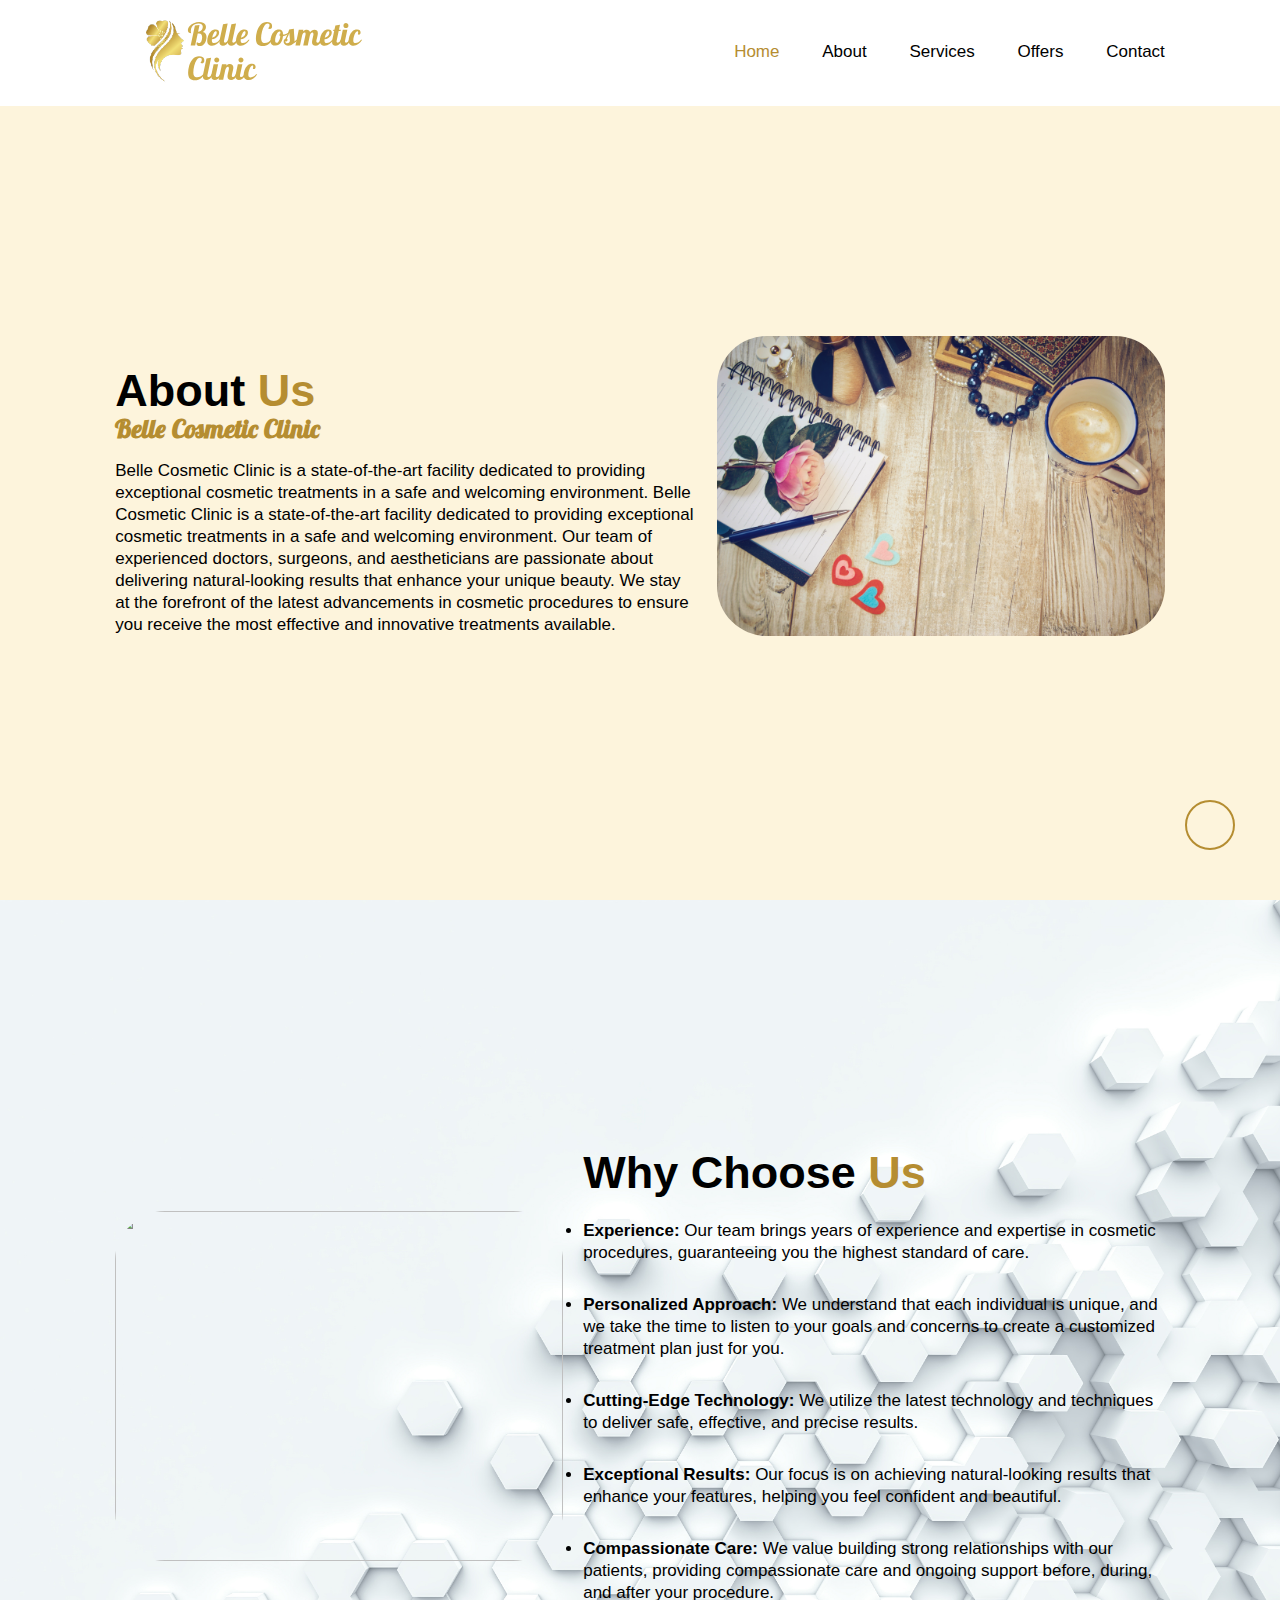
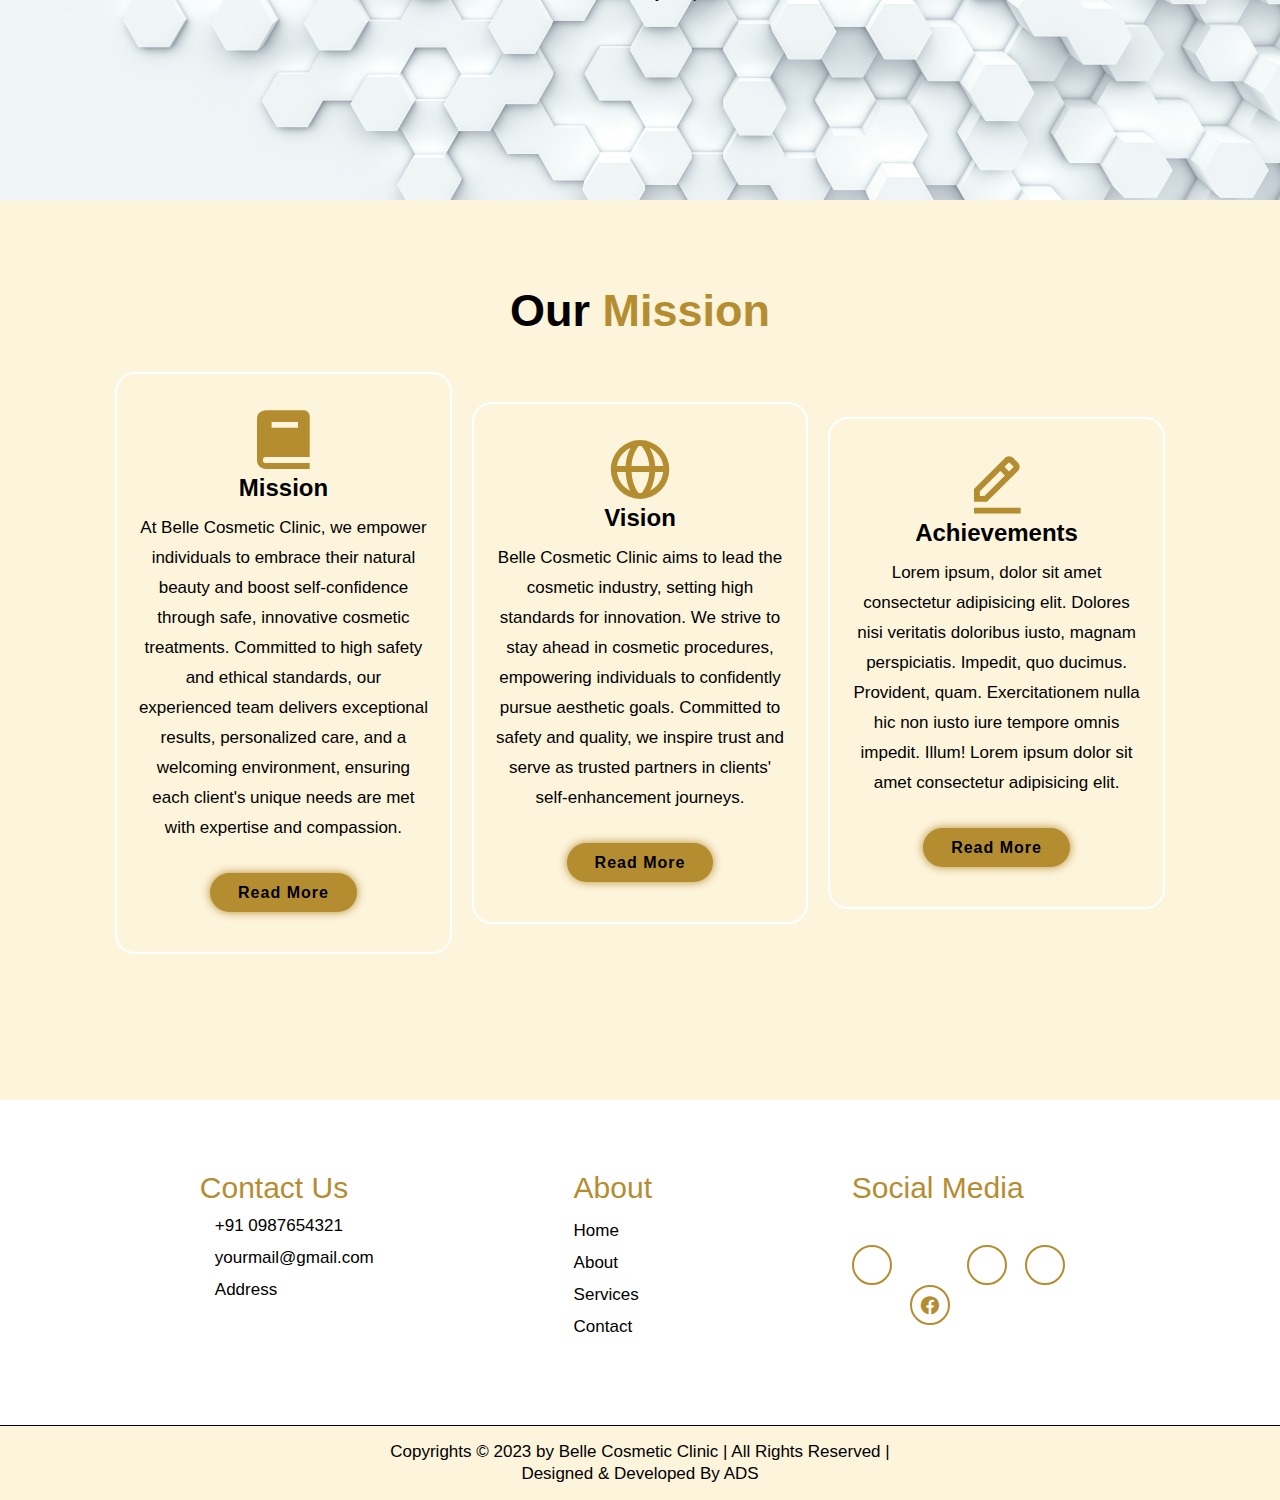
==== commit adb27db4: "margin to about heading" ====
--- a/about.html
+++ b/about.html
@@ -46,7 +46,7 @@
 
 
     <div class="about-content">
-      <h2 class="heading">About <span>Us</span></h2>
+      <h2 class="heading" style="margin-top:50px;">About <span>Us</span></h2>
       <h3 style="color: #b58d31;font-family: 'Lobster', cursive;">Belle Cosmetic Clinic</h3>
       <p>Belle Cosmetic Clinic is a state-of-the-art facility dedicated to providing exceptional cosmetic treatments 
         in a safe and welcoming environment. Belle Cosmetic Clinic is a state-of-the-art facility dedicated to providing exceptional cosmetic treatments
--- a/styles.css
+++ b/styles.css
@@ -15,6 +15,8 @@
     --text-color:#000;
     --main-color:#b58d31;
 }
+
+
 
 html {
     font-size: 62.5%;
@@ -213,12 +215,12 @@
 }
 
 .about-content p {
-    font-size: 1.6rem;
+    font-size: 1.7rem;
     margin: 2rem 0 3rem;
 }
 
 .about-content ul li {
-    font-size: 1.6rem;
+    font-size: 1.7rem;
     margin: 2rem 0 3rem;
     /* line-height: 25px; */
 }
@@ -270,7 +272,7 @@
 
 .services-box p{
     line-height: 30px;
-    font-size: 1.6rem;
+    font-size: 1.7rem;
     margin: 1rem 0 3rem;
 }
 
@@ -342,7 +344,7 @@
 }
 
 .portfolio-layer p {
-    font-size: 1.6rem;
+    font-size: 1.7rem;
     margin: .3re 0 1rem;
     /* color:#b58d31 ; */
 }
@@ -409,39 +411,6 @@
 }
 
 
-.footer{
-    display: flex;
-    justify-content: space-between;
-    align-items: center;
-    flex-wrap: wrap;
-    padding: 2rem 9%;
-    background: var(--second-bg-color);
-}
-
-.footer-text p {
-    font-size: 1.6rem;
-}
-
-.footer-icon a {
-    display: inline-flex;
-    justify-content: center;
-    align-items: center;
-    padding: .8rem;
-    background: var(--main-color);
-    border-radius: .8rem;
-    transition: .2s ease;
-}
-
-.footer-icon a:hover {
-    box-shadow: 0 0 1rem var(--main-color);
-}
-
-.footer-icon a i {
-    font-size: 2.4rem;
-    color:var(--second-bg-color);
-}
-
-
 
 @media (max-width: 1200px){
     html{
@@ -470,9 +439,9 @@
         min-height: auto;
     }
 
-    .footer {
+    /* .footer {
         padding:  2rem 3%;
-    }
+    } */
 }
 
 @media (max-width: 768px){
@@ -537,10 +506,18 @@
         width: 70vw;
         margin-top: 4rem;
     }
-     .about1 img {
+
+    .about1 img {
         width: 70vw;
         margin-top: 4rem;
     }
+
+    .changing-img{
+        /* width: 70vw;
+        margin-top: 4rem; */
+        width: 500px;
+    }
+
     .services h2{
         margin-bottom:3rem;
     }
@@ -552,6 +529,11 @@
     .portfolio-container{
         grid-template-columns: repeat(2, 1fr);
     }
+
+    /* .offer{
+        width:390px;
+        font-size:15px;
+    } */
 }
 
 @media (max-width: 617px) {
@@ -575,18 +557,22 @@
         width: 90vw;
      }
 
-     .about-img img {
+     /* .about-img img {
         width: 90vw;
-     }
+     } */
+
+     /* .changing-img{
+        width: 90vw;
+    } */
 
      .footer {
         flex-direction: column-reverse;
      }
 
-     .footer p {
+     /* .footer p {
         text-align: center;
         margin-top: 2rem;
-     }
+     } */
 }
 
 
@@ -621,14 +607,311 @@
 }
 
 .service-content p {
-    font-size: 1.6rem;
+    font-size: 1.7rem;
     margin: 2rem 0 3rem;
 }
 
 .service-content ul li {
-    font-size: 1.6rem;
+    font-size: 1.7rem;
     margin: 2rem 0 3rem;
     /* line-height: 25px; */
 }
 
 
+
+
+/* OFFERS PAGE */
+
+
+.offers{
+    display: flex;
+    justify-content: center;
+    align-items: center;
+    gap: 2rem;
+    background:var(--second-bg-color);
+    margin: 50px 0 ;
+}
+.slider{
+    max-width: 1100px;
+    display: flex;
+  }
+  .slider .card{
+    flex: 1;
+    margin: 0 10px;
+    background:#fdf4dc;
+  }
+  .slider .card .img{
+    height: 350px;
+    width: 100%;
+  }
+  .slider .card .img img{
+    height: 100%;
+    width: 100%;
+    /* object-fit: cover; */
+  }
+  .slider .card .content{
+    padding: 10px 20px;
+  }
+  .card .content .title{
+    font-size: 30px;
+    font-weight: 600;
+    color: #b58d31;
+    line-height: 20px;
+  }
+  .card .content .sub-title{
+    font-size: 20px;
+    font-weight: 600;
+    color: #b58d31;
+    line-height: 20px;
+  }
+  /* .card .content p{
+    text-align: justify;
+    margin: 10px 0;
+  } */
+  .card .content .btn{
+    display: block;
+    text-align: left;
+    margin: 10px 0;
+  }
+  /* .card .content .btn button{
+    background: #b58d31;
+    color: #fff;
+    border: none;
+    outline: none;
+    font-size: 17px;
+    padding: 5px 8px;
+    border-radius: 5px;
+    cursor: pointer;
+    transition: 0.2s;
+  }
+  .card .content .btn button:hover{
+    transform: scale(0.9);
+  }
+   */
+/* 
+   @media (max-width: 365px) {
+    
+    .slider{
+     max-width: 360px;
+     display: flex;
+   }
+   .owl-item {
+     width: 90%;
+   }
+   
+ }
+ 
+ @media (max-width: 617px) {
+     .slider{
+         max-width: 615px;
+         display: flex;
+       }
+     .owl-item {
+     width: 70%;
+     }
+     
+ }
+ 
+ @media (max-width: 768px){
+     .slider{
+         max-width: 765px;
+         display: flex;
+       }
+     .owl-item {
+     width: 60%;
+     }
+     
+ } */
+
+
+   /* WHATS APP ICON */
+
+   #whatsapp-icon {
+    position: fixed;
+    bottom: 20px;
+    right: 30px;
+    z-index: 999;
+
+    display: inline-flex;
+    justify-content: center;
+    align-items: center;
+    width: 5rem;
+    height: 5rem;
+    background: transparent;
+    border: .2rem solid var(--main-color);
+    border-radius: 50%;
+    font-size: 2rem;
+    color:rgb(61, 174, 61);
+    margin: 3rem 1.5rem 3rem 0;
+    transition: .5s ease;
+}
+
+
+#whatsapp-icon:hover{
+    background: var(--main-color);
+    color: var(--second-bg-color);
+    box-shadow: 0 0 1rem var(--main-color);
+}
+
+
+/* AUTOMATIC CHANGING IMAGES */
+
+.changing-img {
+	position: relative;
+	width: 500px;
+    width: 35vw;
+	max-width: 100%;
+	height: 400px;
+    background-size: cover;
+    
+}
+
+.auto-image {
+	position: absolute;
+	width: 100%;
+	opacity: 0;
+	animation: change-img-anim 10s infinite;
+}
+
+.auto-image:nth-of-type(1) {
+	animation-delay: 3s;
+}
+.auto-image:nth-of-type(2) {
+	animation-delay: 10s;
+}
+.auto-image:nth-of-type(3) {
+	animation-delay: 15s;
+}
+
+@keyframes change-img-anim {
+	0%{ opacity: 0;}
+	10%{ opacity: 1;}
+	90%{ opacity: 1;}
+	100%{ opacity: 0;}
+}
+
+
+
+
+
+/* FOOTER */
+
+.main-footer {
+  padding: 70px 0;
+  display: flex;
+  justify-content: space-evenly;
+  background-color:#fff;
+}
+
+.main-footer ul {
+  list-style: none;
+}
+
+.main-footer h1 {
+  font-size: 30px;
+  line-height: 117%;
+  color:#b58d31;
+  margin-bottom: 10px;
+  font-weight: 500;
+}
+
+.main-footer h2 {
+  color: #000;
+  font-weight: 500;
+}
+
+.main-footer ul li a {
+  color: #000;
+  text-decoration:none;
+}
+
+footer {
+  background-color: #fdf4dc;
+  border-top: 1px solid #000;
+  font-size: 17px;
+  padding: 15px 5px;
+  color: #000;
+  text-align: center;
+}
+
+footer a {
+  text-decoration: none;
+  color: #000;
+}
+
+/* .logoinfo p {
+  color: #000;
+  font-size: 17px;
+  margin-top: 5px;
+} */
+
+/* .contact-details {
+  margin-top: 20px;
+} */
+
+.contact-details li {
+  list-style: none;
+  margin: 10px 0;
+  font-size: 1.7rem;
+  
+}
+
+.contact-details li a {
+  text-decoration:none;
+  color: #000;
+}
+
+.contact-details .fa {
+  color: #000;
+  margin-right: 10px;
+}
+
+/* .sociallogos{
+  padding:20px 0;
+} */
+
+.sociallogos .logobox a{
+  padding:0 10px;
+  text-decoration:none;
+  /* color: #000; */
+  font-size:22px;
+}
+
+.com ul li{
+  padding:5px 0;
+  font-size: 1.7rem;
+}
+
+#footer li a:hover{
+    color: var(--main-color);
+}
+
+#footer li:hover{
+    color: var(--main-color);
+}
+
+@media only screen and (max-width: 749px) {
+  .main-footer {
+    padding:20px;
+    display:grid;
+    grid-template-columns: 1fr 1fr;
+    text-align: center;
+  }
+    .info{
+      padding:20px 0;
+  }
+}
+
+@media (max-width: 480px) {
+  .main-footer {
+    grid-template-columns: 1fr;
+  }
+  .sociallogos{
+    padding:20px 0;
+  }
+  .com{
+    padding:20px 0;
+  } 
+
+}
+
